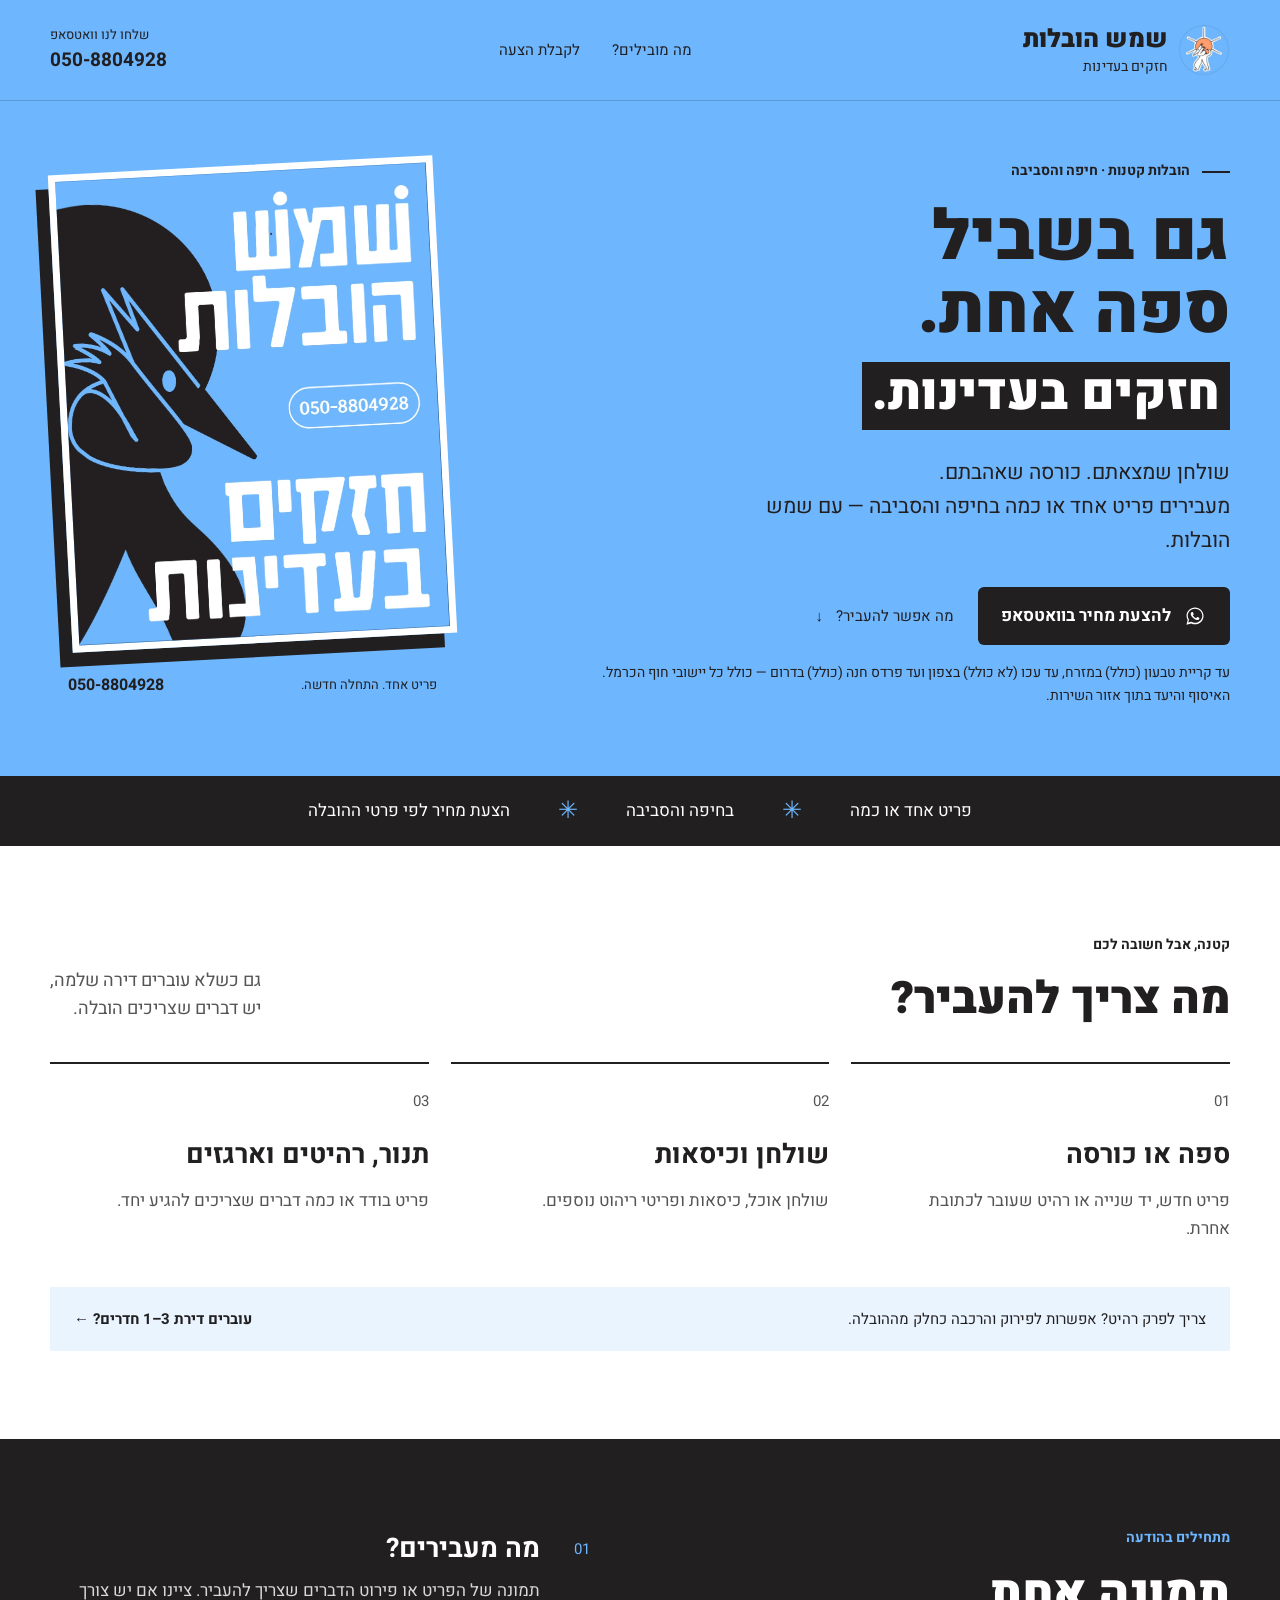
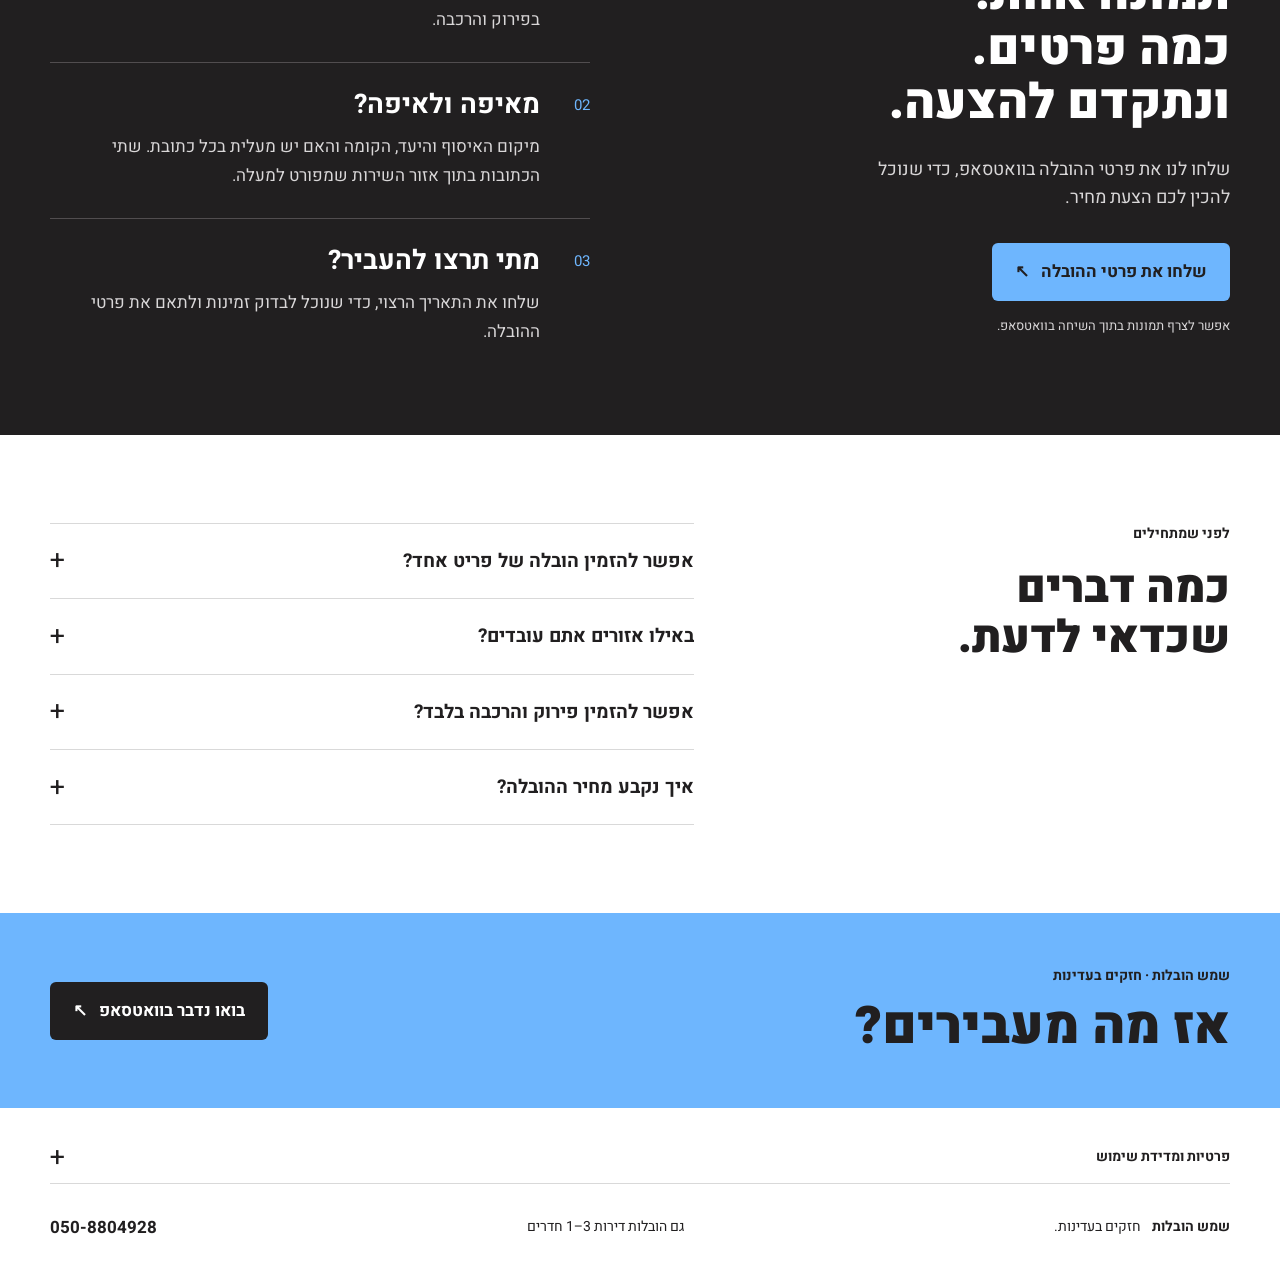
==== index.html @ 9c4f418b "Enable custom-domain analytics and expand moving service area" ====
<!doctype html>
<html lang="he" dir="rtl">
<head>
  <meta charset="utf-8">
  <meta name="viewport" content="width=device-width, initial-scale=1">
  <meta name="format-detection" content="telephone=no">
  <meta name="theme-color" content="#6eb6fe">
  <title>הובלות קטנות בחיפה והסביבה | שמש הובלות</title>
  <meta name="description" content="שמש הובלות — הובלות קטנות ופריטים בודדים מחיפה והקריות ועד קריית טבעון ופרדס חנה, כולל כל יישובי חוף הכרמל. צפונה עד עכו, ללא עכו. שלחו פרטים להצעת מחיר בוואטסאפ.">
  <link rel="icon" href="favicon.png" type="image/png">
  <link rel="canonical" href="https://www.shemesh-moving.co.il/">
  <link rel="stylesheet" href="styles.css">
  <script src="campaign.js" defer></script>
</head>
<body data-page="small">
  <a class="skip-link" href="#main">דלגו לתוכן</a>
  <header class="site-header">
    <div class="container header-inner">
      <a class="brand" href="index.html">
        <img src="favicon.png" width="52" height="52" alt="">
        <span>שמש הובלות<small>חזקים בעדינות</small></span>
      </a>
      <nav aria-label="ניווט ראשי"><a href="#services">מה מובילים?</a><a href="#quote">לקבלת הצעה</a></nav>
      <a class="header-contact" href="https://wa.me/972508804928?text=%D7%A9%D7%9C%D7%95%D7%9D%2C%20%D7%90%D7%A9%D7%9E%D7%97%20%D7%9C%D7%94%D7%A6%D7%A2%D7%AA%20%D7%9E%D7%97%D7%99%D7%A8%20%D7%9C%D7%94%D7%95%D7%91%D7%9C%D7%94%20%D7%A7%D7%98%D7%A0%D7%94%20%D7%91%D7%90%D7%96%D7%95%D7%A8%20%D7%94%D7%A9%D7%99%D7%A8%D7%95%D7%AA%20%D7%A9%D7%9C%D7%9B%D7%9D." data-contact="whatsapp" target="_blank" rel="noopener noreferrer" aria-label="שלחו לנו וואטסאפ — שמש הובלות 050-8804928" data-placement="header"><span>שלחו לנו וואטסאפ</span><bdi>050-8804928</bdi></a>
    </div>
  </header>
  <main id="main">
    <section class="hero" aria-labelledby="hero-title">
      <div class="container hero-grid">
        <div class="hero-copy">
          <p class="eyebrow"><span class="short-line" aria-hidden="true"></span> הובלות קטנות · חיפה והסביבה</p>
          <h1 id="hero-title">גם בשביל<br>ספה אחת.<br><span>חזקים בעדינות.</span></h1>
          <p class="hero-description">שולחן שמצאתם. כורסה שאהבתם.<br>מעבירים פריט אחד או כמה בחיפה והסביבה — עם שמש הובלות.</p>
          <div class="hero-actions">
            <a class="button button-dark" href="https://wa.me/972508804928?text=%D7%A9%D7%9C%D7%95%D7%9D%2C%20%D7%90%D7%A9%D7%9E%D7%97%20%D7%9C%D7%94%D7%A6%D7%A2%D7%AA%20%D7%9E%D7%97%D7%99%D7%A8%20%D7%9C%D7%94%D7%95%D7%91%D7%9C%D7%94%20%D7%A7%D7%98%D7%A0%D7%94%20%D7%91%D7%90%D7%96%D7%95%D7%A8%20%D7%94%D7%A9%D7%99%D7%A8%D7%95%D7%AA%20%D7%A9%D7%9C%D7%9B%D7%9D." data-contact="whatsapp" data-placement="hero" target="_blank" rel="noopener noreferrer"><span class="whatsapp-icon" aria-hidden="true"></span>להצעת מחיר בוואטסאפ</a>
            <a class="text-link" href="#services">מה אפשר להעביר? <span aria-hidden="true">↓</span></a>
          </div>
          <p class="area-note">עד קריית טבעון (כולל) במזרח, עד עכו (לא כולל) בצפון ועד פרדס חנה (כולל) בדרום — כולל כל יישובי חוף הכרמל.<br>האיסוף והיעד בתוך אזור השירות.</p>
        </div>
        <div class="hero-art">
          <a class="poster-frame" href="https://wa.me/972508804928?text=%D7%A9%D7%9C%D7%95%D7%9D%2C%20%D7%90%D7%A9%D7%9E%D7%97%20%D7%9C%D7%94%D7%A6%D7%A2%D7%AA%20%D7%9E%D7%97%D7%99%D7%A8%20%D7%9C%D7%94%D7%95%D7%91%D7%9C%D7%94%20%D7%A7%D7%98%D7%A0%D7%94." data-contact="whatsapp" data-placement="artwork" target="_blank" rel="noopener noreferrer" aria-label="פתיחת וואטסאפ לקבלת הצעת מחיר להובלה קטנה"><img class="poster-image" src="shemesh-original.jpg" width="800" height="1000" alt="שמש הובלות — חזקים בעדינות. האיור המקורי של העסק." fetchpriority="high"></a>
          <div class="art-caption"><span>פריט אחד. התחלה חדשה.</span><bdi>050-8804928</bdi></div>
        </div>
      </div>
    </section>
    <div class="service-strip" aria-label="השירותים שלנו"><div class="container strip-inner"><span>פריט אחד או כמה</span><span aria-hidden="true">✳</span><span>בחיפה והסביבה</span><span aria-hidden="true">✳</span><span>הצעת מחיר לפי פרטי ההובלה</span></div></div>
    <section class="services section-space" id="services" aria-labelledby="services-title">
      <div class="container">
        <div class="section-heading"><div><p class="eyebrow">קטנה, אבל חשובה לכם</p><h2 id="services-title">מה צריך להעביר?</h2></div><p>גם כשלא עוברים דירה שלמה,<br>יש דברים שצריכים הובלה.</p></div>
        <div class="item-grid">
          <article class="item-card"><span class="section-number">01</span><h3>ספה או כורסה</h3><p>פריט חדש, יד שנייה או רהיט שעובר לכתובת אחרת.</p></article>
          <article class="item-card"><span class="section-number">02</span><h3>שולחן וכיסאות</h3><p>שולחן אוכל, כיסאות ופריטי ריהוט נוספים.</p></article>
          <article class="item-card"><span class="section-number">03</span><h3>תנור, רהיטים וארגזים</h3><p>פריט בודד או כמה דברים שצריכים להגיע יחד.</p></article>
        </div>
        <div class="service-footnote"><p>צריך לפרק רהיט? אפשרות לפירוק והרכבה כחלק מההובלה.</p><a href="apartments.html">עוברים דירת <bdi dir="ltr">1–3</bdi> חדרים? <span aria-hidden="true">←</span></a></div>
      </div>
    </section>
    <section class="quote-section section-space" id="quote" aria-labelledby="quote-title">
      <div class="container quote-grid">
        <div class="quote-intro"><p class="eyebrow">מתחילים בהודעה</p><h2 id="quote-title">תמונה אחת.<br>כמה פרטים.<br>ונתקדם להצעה.</h2><p>שלחו לנו את פרטי ההובלה בוואטסאפ, כדי שנוכל להכין לכם הצעת מחיר.</p><a class="button button-blue" href="https://wa.me/972508804928?text=%D7%A9%D7%9C%D7%95%D7%9D%2C%20%D7%90%D7%A9%D7%9E%D7%97%20%D7%9C%D7%94%D7%A6%D7%A2%D7%AA%20%D7%9E%D7%97%D7%99%D7%A8%20%D7%9C%D7%94%D7%95%D7%91%D7%9C%D7%94%20%D7%A7%D7%98%D7%A0%D7%94." data-contact="whatsapp" data-placement="quote" target="_blank" rel="noopener noreferrer">שלחו את פרטי ההובלה <span aria-hidden="true">↖</span></a><p class="quote-note">אפשר לצרף תמונות בתוך השיחה בוואטסאפ.</p></div>
        <ol class="quote-checklist">
          <li><span class="step-number">01</span><div><h3>מה מעבירים?</h3><p>תמונה של הפריט או פירוט הדברים שצריך להעביר. ציינו אם יש צורך בפירוק והרכבה.</p></div></li>
          <li><span class="step-number">02</span><div><h3>מאיפה ולאיפה?</h3><p>מיקום האיסוף והיעד, הקומה והאם יש מעלית בכל כתובת. שתי הכתובות בתוך אזור השירות שמפורט למעלה.</p></div></li>
          <li><span class="step-number">03</span><div><h3>מתי תרצו להעביר?</h3><p>שלחו את התאריך הרצוי, כדי שנוכל לבדוק זמינות ולתאם את פרטי ההובלה.</p></div></li>
        </ol>
      </div>
    </section>
    <section class="faq-section section-space" aria-labelledby="faq-title"><div class="container faq-grid">
      <div><p class="eyebrow">לפני שמתחילים</p><h2 id="faq-title">כמה דברים<br>שכדאי לדעת.</h2></div>
      <div class="faq-list">
        <details><summary>אפשר להזמין הובלה של פריט אחד?<span aria-hidden="true">+</span></summary><p>כן. אפשר לפנות גם להובלת ספה, שולחן אוכל, תנור, כורסה או פריט בודד אחר.</p></details>
        <details><summary>באילו אזורים אתם עובדים?<span aria-hidden="true">+</span></summary><p>הבסיס שלנו בחיפה. אזור השירות כולל את חיפה והקריות, ומגיע עד קריית טבעון (כולל) במזרח, עד עכו (לא כולל) בצפון ועד פרדס חנה (כולל) בדרום. אנחנו משרתים את כל יישובי חוף הכרמל. גם כתובת האיסוף וגם כתובת היעד צריכות להיות בתוך אזור השירות.</p></details>
        <details><summary>אפשר להזמין פירוק והרכבה בלבד?<span aria-hidden="true">+</span></summary><p>פירוק והרכבת רהיטים זמינים כחלק מההובלה. אנחנו לא מבצעים עבודות הנדימן או הרכבה בנפרד.</p></details>
        <details><summary>איך נקבע מחיר ההובלה?<span aria-hidden="true">+</span></summary><p>ההצעה ניתנת לפי התכולה, מיקומי האיסוף והיעד, תנאי הגישה והצורך בפירוק והרכבה. שלחו את הפרטים והתמונות בוואטסאפ לקבלת הצעה.</p></details>
      </div>
    </div></section>
    <section class="closing-section" aria-labelledby="closing-title"><div class="container closing-inner"><div><p class="eyebrow">שמש הובלות · חזקים בעדינות</p><h2 id="closing-title">אז מה מעבירים?</h2></div><a class="button button-dark" href="https://wa.me/972508804928?text=%D7%A9%D7%9C%D7%95%D7%9D%2C%20%D7%90%D7%A9%D7%9E%D7%97%20%D7%9C%D7%94%D7%A6%D7%A2%D7%AA%20%D7%9E%D7%97%D7%99%D7%A8%20%D7%9C%D7%94%D7%95%D7%91%D7%9C%D7%94%20%D7%A7%D7%98%D7%A0%D7%94." data-contact="whatsapp" data-placement="closing" target="_blank" rel="noopener noreferrer">בואו נדבר בוואטסאפ <span aria-hidden="true">↖</span></a></div></section>
  </main>
  <details class="container analytics-notice">
    <summary>פרטיות ומדידת שימוש<span aria-hidden="true">+</span></summary>
    <p>האתר משתמש ב־Google Analytics ובעוגיות למדידת ביקורים, מקורות הגעה ולחיצות על כפתורי וואטסאפ. נתוני שימוש נשלחים ל־Google כדי לעזור לנו לשפר את האתר והפרסום. תוכן השיחות בוואטסאפ אינו נשלח ל־Google Analytics. <a href="https://policies.google.com/technologies/partner-sites?hl=he" target="_blank" rel="noopener noreferrer">מידע על השימוש של Google בנתונים</a>.</p>
  </details>
  <footer class="site-footer"><div class="container footer-inner"><p>שמש הובלות <span>חזקים בעדינות.</span></p><a href="apartments.html">גם הובלות דירות <bdi dir="ltr">1–3</bdi> חדרים</a><a href="https://wa.me/972508804928?text=%D7%A9%D7%9C%D7%95%D7%9D%2C%20%D7%90%D7%A9%D7%9E%D7%97%20%D7%9C%D7%94%D7%A6%D7%A2%D7%AA%20%D7%9E%D7%97%D7%99%D7%A8%20%D7%9C%D7%94%D7%95%D7%91%D7%9C%D7%94%20%D7%A7%D7%98%D7%A0%D7%94%20%D7%91%D7%90%D7%96%D7%95%D7%A8%20%D7%94%D7%A9%D7%99%D7%A8%D7%95%D7%AA%20%D7%A9%D7%9C%D7%9B%D7%9D." data-contact="whatsapp" target="_blank" rel="noopener noreferrer" aria-label="שלחו לנו וואטסאפ — שמש הובלות 050-8804928" data-placement="footer"><bdi>050-8804928</bdi></a></div></footer>
  <div class="mobile-contact" aria-label="יצירת קשר"><a class="mobile-whatsapp" href="https://wa.me/972508804928?text=%D7%A9%D7%9C%D7%95%D7%9D%2C%20%D7%90%D7%A9%D7%9E%D7%97%20%D7%9C%D7%94%D7%A6%D7%A2%D7%AA%20%D7%9E%D7%97%D7%99%D7%A8%20%D7%9C%D7%94%D7%95%D7%91%D7%9C%D7%94%20%D7%A7%D7%98%D7%A0%D7%94." data-contact="whatsapp" data-placement="mobile_bar" target="_blank" rel="noopener noreferrer">הצעת מחיר בוואטסאפ <span aria-hidden="true">↖</span></a></div>
</body>
</html>
---- styles.css ----
:root{--blue:#6eb6fe;--blue-pale:#eaf4ff;--ink:#211f20;--white:#fff;--line:#d9d9d9;--muted:#565354;--page-width:1180px}
@font-face{font-family:Heebo;src:url('heebo-regular.ttf') format('truetype');font-weight:400;font-style:normal;font-display:swap}
@font-face{font-family:Heebo;src:url('heebo-bold.ttf') format('truetype');font-weight:500 700;font-style:normal;font-display:swap}
@font-face{font-family:Heebo;src:url('heebo-black.ttf') format('truetype');font-weight:800 900;font-style:normal;font-display:swap}
*{box-sizing:border-box}
html{scroll-behavior:smooth;scroll-padding-top:30px}
body{margin:0;font-family:Heebo,Arial,sans-serif;color:var(--ink);background:var(--white);font-size:17px;line-height:1.6}
a{color:inherit;text-decoration:none}
a,summary{-webkit-tap-highlight-color:transparent}
a:focus-visible,summary:focus-visible{outline:3px solid #174c8a;outline-offset:6px}
.quote-section a:focus-visible{outline-color:var(--white)}
img{max-width:100%;display:block}
h1,h2,h3,p{margin:0}
h1,h2,h3{line-height:1.12;letter-spacing:normal}
.container{width:min(var(--page-width),calc(100% - 80px));margin-inline:auto}
.skip-link{position:fixed;top:10px;right:10px;transform:translateY(-180%);z-index:50;background:var(--white);padding:12px 20px;border:2px solid var(--ink)}
.skip-link:focus{transform:translateY(0)}
.site-header{background:var(--blue);border-bottom:1px solid rgb(33 31 32 / 20%)}
.header-inner{min-height:100px;display:flex;align-items:center;justify-content:space-between;gap:28px}
.brand{display:flex;gap:10px;align-items:center;font-size:25px;font-weight:800;line-height:1.1;white-space:nowrap}
.brand img{width:52px;height:52px;border-radius:50%}
.brand small{display:block;font-size:14px;font-weight:400;margin-top:6px;letter-spacing:.01em}
nav{display:flex;gap:32px;font-size:15px}
nav a{padding-block:12px;border-bottom:1px solid transparent}
nav a:hover{border-bottom-color:var(--ink)}
.header-contact{text-align:left;font-size:19px;font-weight:700;line-height:1.3}
.header-contact span{display:block;font-size:13px;font-weight:400;margin-bottom:4px}
.hero{background:var(--blue);padding:58px 0 68px;overflow:hidden}
.hero-grid{display:grid;grid-template-columns:1.2fr .9fr;gap:70px;align-items:center}
.eyebrow{font-size:14px;font-weight:600;margin-bottom:18px;display:flex;align-items:center;gap:12px}
.short-line{width:28px;height:2px;background:currentColor}
h1{font-size:clamp(46px,5.4vw,78px);font-weight:900;line-height:1.06;letter-spacing:normal}
h1 span{display:inline-block;font-size:.73em;letter-spacing:normal;line-height:1.25;color:var(--white);background:var(--ink);padding:0 10px 5px;margin-top:15px}
.hero-description{font-size:21px;line-height:1.6;margin-top:26px;max-width:470px}
.hero-actions{display:flex;align-items:center;gap:24px;flex-wrap:wrap;margin-top:30px}
.button{display:inline-flex;align-items:center;justify-content:center;gap:12px;min-height:58px;padding:16px 23px;font-size:17px;font-weight:700;border-radius:6px;line-height:1.3;transition:transform .15s,background .15s}
.button:hover{transform:translateY(-2px)}
.button-dark{background:var(--ink);color:var(--white)}
.button-dark:hover{background:#373334}
.button-blue{background:var(--blue);color:var(--ink)}
.button-blue:hover{background:#8dc6ff}
.whatsapp-icon{width:24px;height:24px;flex:none;background:url("data:image/svg+xml,%3Csvg xmlns='http://www.w3.org/2000/svg' viewBox='0 0 32 32'%3E%3Cpath fill='%23fff' d='M16.04 4.5c-6.25 0-11.33 5-11.33 11.16 0 1.96.53 3.88 1.54 5.56L4.6 27.5l6.47-1.62a11.55 11.55 0 0 0 4.97 1.13c6.25 0 11.34-5 11.34-11.16S22.29 4.5 16.04 4.5Zm0 20.62c-1.7 0-3.36-.45-4.82-1.3l-.35-.2-3.83.96.97-3.72-.23-.38a9.28 9.28 0 0 1-1.42-4.82c0-5.12 4.34-9.28 9.68-9.28s9.68 4.16 9.68 9.28-4.34 9.46-9.68 9.46Zm5.3-6.93c-.29-.14-1.7-.82-1.96-.91-.26-.1-.45-.14-.64.14-.19.28-.73.91-.9 1.1-.17.19-.33.21-.62.07-.29-.14-1.21-.44-2.3-1.39a8.6 8.6 0 0 1-1.59-1.95c-.17-.28-.02-.43.13-.57.13-.13.29-.33.43-.49.14-.17.19-.28.29-.47.1-.19.05-.35-.02-.49-.07-.14-.64-1.52-.88-2.08-.23-.54-.47-.47-.64-.48h-.55c-.19 0-.5.07-.76.35-.26.28-1 1-1 2.43s1.02 2.81 1.16 3c.14.19 2.01 3.02 4.86 4.24.68.29 1.21.46 1.62.59.68.21 1.3.18 1.79.11.55-.08 1.7-.68 1.94-1.34.24-.66.24-1.22.17-1.34-.07-.12-.26-.19-.55-.33Z'/%3E%3C/svg%3E") center / contain no-repeat}
.text-link{font-size:15px;display:inline-flex;gap:13px;align-items:center;padding-block:12px}
.text-link:hover{text-decoration:underline}
.area-note{font-size:14px;margin-top:17px}
.hero-art{max-width:405px;width:100%;justify-self:end;padding:6px 10px 10px}
.poster-frame{display:block;transform:rotate(-3deg);border:7px solid var(--white);box-shadow:-13px 14px 0 var(--ink);background:var(--blue)}
.poster-image{width:100%;height:auto;aspect-ratio:4/5;object-fit:cover}
.art-caption{margin-top:30px;display:flex;align-items:center;justify-content:space-between;font-size:13px;padding-inline:8px;gap:20px}
.art-caption bdi{font-size:16px;font-weight:700}
.service-strip{background:var(--ink);color:var(--white);padding-block:21px}
.strip-inner{display:flex;justify-content:center;align-items:center;gap:48px;font-size:17px}
.strip-inner>span:nth-child(even){color:var(--blue);font-size:24px;line-height:1}
.section-space{padding-block:88px}
.section-heading{display:flex;align-items:end;justify-content:space-between;gap:30px;margin-bottom:38px}
h2{font-size:clamp(34px,3.5vw,48px);font-weight:800}
.section-heading>p{color:var(--muted);max-width:370px;font-size:18px}
.item-grid{display:grid;grid-template-columns:repeat(3,1fr);gap:22px}
.item-card{border-top:2px solid var(--ink);padding:25px 0 10px}
.section-number{font-size:15px;display:block;margin-bottom:27px;color:var(--muted)}
.item-card h3{font-size:27px;margin-bottom:17px}
.item-card p{font-size:17px;color:var(--muted);max-width:320px}
.service-footnote{display:flex;justify-content:space-between;align-items:center;gap:26px;margin-top:35px;background:var(--blue-pale);padding:20px 24px;font-size:15px}
.service-footnote>a{font-weight:700;white-space:nowrap}.service-footnote>a:hover{text-decoration:underline}
.quote-section{background:var(--ink);color:var(--white)}
.quote-grid{display:grid;grid-template-columns:1fr 1fr;gap:100px}
.quote-intro .eyebrow{color:var(--blue)}
.quote-intro h2{font-size:clamp(38px,3.8vw,52px);line-height:1.12}
.quote-intro>p:not(.eyebrow):not(.quote-note){max-width:380px;margin:25px 0 30px;color:#d9d7d8;font-size:18px}
.quote-note{font-size:13px;color:#d9d7d8;margin-top:15px}
.quote-checklist{padding:0;margin:0;list-style:none}
.quote-checklist li{display:flex;gap:25px;padding-block:27px;border-bottom:1px solid #514d4f}
.quote-checklist li:first-child{padding-top:7px}
.quote-checklist li:last-child{border:0;padding-bottom:0}
.step-number{font-size:15px;color:var(--blue);padding-top:3px;min-width:25px}
.quote-checklist h3{font-size:27px;margin-bottom:13px}
.quote-checklist p{color:#d9d7d8;font-size:17px;line-height:1.7}
.faq-grid{display:grid;grid-template-columns:.85fr 1.2fr;gap:80px}
.faq-list details{border-bottom:1px solid var(--line)}
.faq-list details:first-child{border-top:1px solid var(--line)}
summary{list-style:none;display:flex;justify-content:space-between;align-items:center;gap:24px;cursor:pointer;font-size:19px;font-weight:700;padding:22px 0}
summary::-webkit-details-marker{display:none}
summary span{font-size:27px;line-height:1;font-weight:400;flex:none}
details[open] summary span{transform:rotate(45deg)}
details>p{padding:0 0 24px 35px;font-size:17px;color:var(--muted);line-height:1.7}
.closing-section{background:var(--blue);padding-block:52px}
.closing-inner{display:flex;align-items:center;justify-content:space-between;gap:32px}
.closing-inner .eyebrow{margin-bottom:10px}
.closing-inner h2{font-size:52px}
.site-footer{padding-block:30px;font-size:14px}
.analytics-notice{margin-top:24px;border-bottom:1px solid var(--line)}
.analytics-notice summary{font-size:14px;padding-block:12px}
.analytics-notice>p{font-size:14px;padding:0 0 16px;max-width:850px}
.analytics-notice a{text-decoration:underline;text-underline-offset:3px}
.footer-inner{display:flex;align-items:center;justify-content:space-between;gap:24px}
.footer-inner>p:first-child{font-weight:700}
.footer-inner>p:first-child span{font-weight:400;margin-inline-start:8px}
.footer-inner>a:last-child{font-size:17px;font-weight:700}
.footer-inner>a:hover{text-decoration:underline}
.mobile-contact{display:none}
@media(min-width:1500px){.hero{padding-block:80px}.hero-grid{gap:95px}}
@media(max-width:1050px){.container{width:calc(100% - 48px)}.hero-grid{gap:40px;grid-template-columns:1.15fr .85fr}.hero{padding-block:50px 60px}.hero-actions{gap:12px}.hero-description{font-size:19px}.header-inner{min-height:88px}nav{gap:20px}.strip-inner{gap:26px;font-size:15px}.quote-grid,.faq-grid{gap:50px}.section-space{padding-block:70px}.service-footnote{align-items:start;flex-direction:column;gap:12px}}
@media(max-width:760px){
  .container{width:calc(100% - 40px)}
  .header-inner{min-height:82px;gap:16px}
  .brand{font-size:22px}.brand img{width:44px;height:44px}.brand small{font-size:12px;margin-top:4px}
  nav{display:none}.header-contact{font-size:16px}.header-contact span{font-size:12px}
  .hero{padding:38px 0 46px}.hero-grid{grid-template-columns:1fr;gap:44px}
  .hero-copy{max-width:580px}.eyebrow{font-size:13px;margin-bottom:17px}
  h1{font-size:clamp(44px,10vw,68px);line-height:1.08}
  .hero-description{font-size:19px;margin-top:22px}
  .hero-actions{margin-top:25px;gap:12px 20px}.button{min-height:56px;font-size:16px;padding:15px 21px}
  .text-link{font-size:14px}.area-note{font-size:13px;margin-top:14px}
  .hero-art{max-width:320px;justify-self:center;padding-inline:14px;margin-top:5px}
  .poster-frame{border-width:5px;box-shadow:-9px 10px 0 var(--ink)}.art-caption{margin-top:23px}
  .service-strip{padding-block:20px}.strip-inner{gap:12px 18px;flex-wrap:wrap;font-size:14px}.strip-inner>span:nth-child(4){display:none}.strip-inner>span:last-child{width:100%;text-align:center;font-size:13px;color:#d9d7d8}
  .section-space{padding-block:52px}.section-heading{display:block;margin-bottom:28px}.section-heading>p{font-size:17px;margin-top:18px}
  h2{font-size:36px}.item-grid{grid-template-columns:1fr;gap:20px}.item-card{padding-top:18px}.section-number{margin-bottom:14px}.item-card h3{font-size:27px;margin-bottom:12px}.item-card p{max-width:none}.service-footnote{margin-top:26px;padding:18px;font-size:14px}.service-footnote>a{white-space:normal}
  .quote-grid,.faq-grid{grid-template-columns:1fr;gap:36px}.quote-intro h2{font-size:40px}.quote-intro>p:not(.eyebrow):not(.quote-note){font-size:17px;margin-block:22px}.quote-note{font-size:12px}.quote-checklist li{gap:18px;padding-block:24px}.quote-checklist h3{font-size:25px}.quote-checklist p{font-size:16px}
  .faq-grid{gap:27px}summary{font-size:17px;padding-block:20px;gap:16px}details>p{font-size:16px;padding-left:14px}
  .closing-section{padding-block:37px}.closing-inner{align-items:start;flex-direction:column;gap:23px}.closing-inner h2{font-size:42px}
  .site-footer{padding-block:27px 108px}.footer-inner{flex-direction:column;align-items:start;gap:8px;font-size:13px}.footer-inner>a:last-child{margin-top:7px}
  .mobile-contact{position:fixed;z-index:20;bottom:0;right:0;left:0;display:grid;grid-template-columns:1fr;gap:8px;background:var(--white);border-top:1px solid var(--line);padding:10px 14px calc(10px + env(safe-area-inset-bottom));box-shadow:0 -4px 20px rgb(33 31 32 / 7%)}
  .mobile-contact>a{display:flex;align-items:center;justify-content:center;gap:10px;border:1px solid var(--ink);border-radius:5px;min-height:48px;padding:9px;font-size:15px;font-weight:700;line-height:1.3}.mobile-contact>.mobile-whatsapp{background:var(--ink);color:var(--white)}
}
@media(max-width:360px){.container{width:calc(100% - 32px)}.brand{font-size:19px;gap:6px}.brand img{width:37px;height:37px}.header-contact{font-size:14px}h1{font-size:43px}.hero-actions .button{width:100%}.hero-actions .text-link{padding-top:0}.mobile-contact>a{font-size:14px}}
@media(prefers-reduced-motion:reduce){html{scroll-behavior:auto}*,*::before,*::after{transition:none!important}}
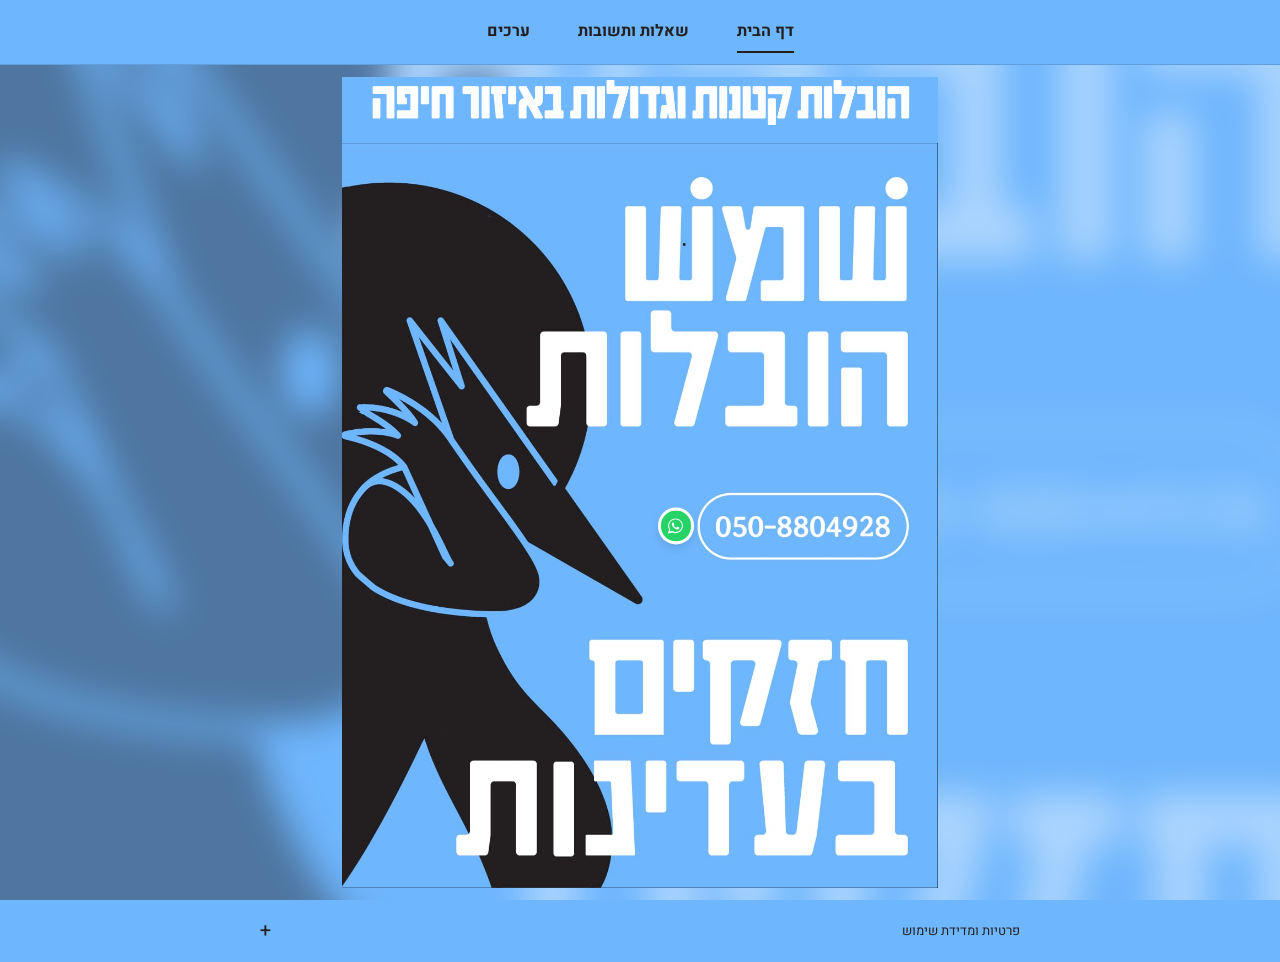
==== commit f9b7bf01: "Restore original landing design with shared campaign pages" ====
--- a/index.html
+++ b/index.html
@@ -5,82 +5,67 @@
   <meta name="viewport" content="width=device-width, initial-scale=1">
   <meta name="format-detection" content="telephone=no">
   <meta name="theme-color" content="#6eb6fe">
-  <title>הובלות קטנות בחיפה והסביבה | שמש הובלות</title>
-  <meta name="description" content="שמש הובלות — הובלות קטנות ופריטים בודדים מחיפה והקריות ועד קריית טבעון ופרדס חנה, כולל כל יישובי חוף הכרמל. צפונה עד עכו, ללא עכו. שלחו פרטים להצעת מחיר בוואטסאפ.">
+  <title>שמש הובלות | הובלות קטנות וגדולות באיזור חיפה</title>
+  <meta name="description" content="שמש הובלות — חזקים בעדינות. הובלות קטנות וגדולות באיזור חיפה. חיפה והקריות, קריית טבעון, יישובי חוף הכרמל ועד פרדס חנה. לפרטי ההובלה והצעת מחיר בוואטסאפ.">
   <link rel="icon" href="favicon.png" type="image/png">
   <link rel="canonical" href="https://www.shemesh-moving.co.il/">
+  <link rel="preload" href="shemesh-original.jpg" as="image">
   <link rel="stylesheet" href="styles.css">
+  <script src="navigation.js" defer></script>
   <script src="campaign.js" defer></script>
 </head>
 <body data-page="small">
   <a class="skip-link" href="#main">דלגו לתוכן</a>
   <header class="site-header">
-    <div class="container header-inner">
-      <a class="brand" href="index.html">
-        <img src="favicon.png" width="52" height="52" alt="">
-        <span>שמש הובלות<small>חזקים בעדינות</small></span>
-      </a>
-      <nav aria-label="ניווט ראשי"><a href="#services">מה מובילים?</a><a href="#quote">לקבלת הצעה</a></nav>
-      <a class="header-contact" href="https://wa.me/972508804928?text=%D7%A9%D7%9C%D7%95%D7%9D%2C%20%D7%90%D7%A9%D7%9E%D7%97%20%D7%9C%D7%94%D7%A6%D7%A2%D7%AA%20%D7%9E%D7%97%D7%99%D7%A8%20%D7%9C%D7%94%D7%95%D7%91%D7%9C%D7%94%20%D7%A7%D7%98%D7%A0%D7%94%20%D7%91%D7%90%D7%96%D7%95%D7%A8%20%D7%94%D7%A9%D7%99%D7%A8%D7%95%D7%AA%20%D7%A9%D7%9C%D7%9B%D7%9D." data-contact="whatsapp" target="_blank" rel="noopener noreferrer" aria-label="שלחו לנו וואטסאפ — שמש הובלות 050-8804928" data-placement="header"><span>שלחו לנו וואטסאפ</span><bdi>050-8804928</bdi></a>
-    </div>
+    <nav class="page-nav" aria-label="ניווט ראשי">
+      <a href="#home" data-panel-link="home" aria-current="page">דף הבית</a>
+      <a href="#faq" data-panel-link="faq">שאלות ותשובות</a>
+      <a href="#values" data-panel-link="values">ערכים</a>
+    </nav>
   </header>
-  <main id="main">
-    <section class="hero" aria-labelledby="hero-title">
-      <div class="container hero-grid">
-        <div class="hero-copy">
-          <p class="eyebrow"><span class="short-line" aria-hidden="true"></span> הובלות קטנות · חיפה והסביבה</p>
-          <h1 id="hero-title">גם בשביל<br>ספה אחת.<br><span>חזקים בעדינות.</span></h1>
-          <p class="hero-description">שולחן שמצאתם. כורסה שאהבתם.<br>מעבירים פריט אחד או כמה בחיפה והסביבה — עם שמש הובלות.</p>
-          <div class="hero-actions">
-            <a class="button button-dark" href="https://wa.me/972508804928?text=%D7%A9%D7%9C%D7%95%D7%9D%2C%20%D7%90%D7%A9%D7%9E%D7%97%20%D7%9C%D7%94%D7%A6%D7%A2%D7%AA%20%D7%9E%D7%97%D7%99%D7%A8%20%D7%9C%D7%94%D7%95%D7%91%D7%9C%D7%94%20%D7%A7%D7%98%D7%A0%D7%94%20%D7%91%D7%90%D7%96%D7%95%D7%A8%20%D7%94%D7%A9%D7%99%D7%A8%D7%95%D7%AA%20%D7%A9%D7%9C%D7%9B%D7%9D." data-contact="whatsapp" data-placement="hero" target="_blank" rel="noopener noreferrer"><span class="whatsapp-icon" aria-hidden="true"></span>להצעת מחיר בוואטסאפ</a>
-            <a class="text-link" href="#services">מה אפשר להעביר? <span aria-hidden="true">↓</span></a>
-          </div>
-          <p class="area-note">עד קריית טבעון (כולל) במזרח, עד עכו (לא כולל) בצפון ועד פרדס חנה (כולל) בדרום — כולל כל יישובי חוף הכרמל.<br>האיסוף והיעד בתוך אזור השירות.</p>
-        </div>
-        <div class="hero-art">
-          <a class="poster-frame" href="https://wa.me/972508804928?text=%D7%A9%D7%9C%D7%95%D7%9D%2C%20%D7%90%D7%A9%D7%9E%D7%97%20%D7%9C%D7%94%D7%A6%D7%A2%D7%AA%20%D7%9E%D7%97%D7%99%D7%A8%20%D7%9C%D7%94%D7%95%D7%91%D7%9C%D7%94%20%D7%A7%D7%98%D7%A0%D7%94." data-contact="whatsapp" data-placement="artwork" target="_blank" rel="noopener noreferrer" aria-label="פתיחת וואטסאפ לקבלת הצעת מחיר להובלה קטנה"><img class="poster-image" src="shemesh-original.jpg" width="800" height="1000" alt="שמש הובלות — חזקים בעדינות. האיור המקורי של העסק." fetchpriority="high"></a>
-          <div class="art-caption"><span>פריט אחד. התחלה חדשה.</span><bdi>050-8804928</bdi></div>
+  <main id="main" tabindex="-1">
+    <section class="page" id="home" data-panel aria-labelledby="hero-title">
+      <div class="poster-group">
+        <h1 class="poster-headline" id="hero-title"><span class="visually-hidden">הובלות קטנות וגדולות באיזור חיפה</span><img src="shemesh-headline.png" width="2172" height="724" alt="" aria-hidden="true"></h1>
+        <div class="poster">
+          <img class="poster-image" src="shemesh-original.jpg" width="1081" height="1351" alt="שמש הובלות — חזקים בעדינות — 050-8804928" fetchpriority="high">
+          <a class="whatsapp-link" href="https://wa.me/972508804928?text=%D7%A9%D7%9C%D7%95%D7%9D%20%D7%A9%D7%9E%D7%A9%20%D7%94%D7%95%D7%91%D7%9C%D7%95%D7%AA%2C%20%D7%90%D7%A9%D7%9E%D7%97%20%D7%9C%D7%94%D7%A6%D7%A2%D7%AA%20%D7%9E%D7%97%D7%99%D7%A8%20%D7%9C%D7%94%D7%95%D7%91%D7%9C%D7%94%20%D7%91%D7%90%D7%96%D7%95%D7%A8%20%D7%94%D7%A9%D7%99%D7%A8%D7%95%D7%AA%20%D7%A9%D7%9C%D7%9B%D7%9D." title="חזקים בעדינות" data-tooltip="לחץ כאן כדי לקבוע הובלה" aria-label="שליחת וואטסאפ לשמש הובלות 050-8804928" data-contact="whatsapp" data-placement="artwork" target="_blank" rel="noopener noreferrer"></a>
         </div>
       </div>
     </section>
-    <div class="service-strip" aria-label="השירותים שלנו"><div class="container strip-inner"><span>פריט אחד או כמה</span><span aria-hidden="true">✳</span><span>בחיפה והסביבה</span><span aria-hidden="true">✳</span><span>הצעת מחיר לפי פרטי ההובלה</span></div></div>
-    <section class="services section-space" id="services" aria-labelledby="services-title">
-      <div class="container">
-        <div class="section-heading"><div><p class="eyebrow">קטנה, אבל חשובה לכם</p><h2 id="services-title">מה צריך להעביר?</h2></div><p>גם כשלא עוברים דירה שלמה,<br>יש דברים שצריכים הובלה.</p></div>
-        <div class="item-grid">
-          <article class="item-card"><span class="section-number">01</span><h3>ספה או כורסה</h3><p>פריט חדש, יד שנייה או רהיט שעובר לכתובת אחרת.</p></article>
-          <article class="item-card"><span class="section-number">02</span><h3>שולחן וכיסאות</h3><p>שולחן אוכל, כיסאות ופריטי ריהוט נוספים.</p></article>
-          <article class="item-card"><span class="section-number">03</span><h3>תנור, רהיטים וארגזים</h3><p>פריט בודד או כמה דברים שצריכים להגיע יחד.</p></article>
-        </div>
-        <div class="service-footnote"><p>צריך לפרק רהיט? אפשרות לפירוק והרכבה כחלק מההובלה.</p><a href="apartments.html">עוברים דירת <bdi dir="ltr">1–3</bdi> חדרים? <span aria-hidden="true">←</span></a></div>
-      </div>
-    </section>
-    <section class="quote-section section-space" id="quote" aria-labelledby="quote-title">
-      <div class="container quote-grid">
-        <div class="quote-intro"><p class="eyebrow">מתחילים בהודעה</p><h2 id="quote-title">תמונה אחת.<br>כמה פרטים.<br>ונתקדם להצעה.</h2><p>שלחו לנו את פרטי ההובלה בוואטסאפ, כדי שנוכל להכין לכם הצעת מחיר.</p><a class="button button-blue" href="https://wa.me/972508804928?text=%D7%A9%D7%9C%D7%95%D7%9D%2C%20%D7%90%D7%A9%D7%9E%D7%97%20%D7%9C%D7%94%D7%A6%D7%A2%D7%AA%20%D7%9E%D7%97%D7%99%D7%A8%20%D7%9C%D7%94%D7%95%D7%91%D7%9C%D7%94%20%D7%A7%D7%98%D7%A0%D7%94." data-contact="whatsapp" data-placement="quote" target="_blank" rel="noopener noreferrer">שלחו את פרטי ההובלה <span aria-hidden="true">↖</span></a><p class="quote-note">אפשר לצרף תמונות בתוך השיחה בוואטסאפ.</p></div>
-        <ol class="quote-checklist">
-          <li><span class="step-number">01</span><div><h3>מה מעבירים?</h3><p>תמונה של הפריט או פירוט הדברים שצריך להעביר. ציינו אם יש צורך בפירוק והרכבה.</p></div></li>
-          <li><span class="step-number">02</span><div><h3>מאיפה ולאיפה?</h3><p>מיקום האיסוף והיעד, הקומה והאם יש מעלית בכל כתובת. שתי הכתובות בתוך אזור השירות שמפורט למעלה.</p></div></li>
-          <li><span class="step-number">03</span><div><h3>מתי תרצו להעביר?</h3><p>שלחו את התאריך הרצוי, כדי שנוכל לבדוק זמינות ולתאם את פרטי ההובלה.</p></div></li>
-        </ol>
-      </div>
-    </section>
-    <section class="faq-section section-space" aria-labelledby="faq-title"><div class="container faq-grid">
-      <div><p class="eyebrow">לפני שמתחילים</p><h2 id="faq-title">כמה דברים<br>שכדאי לדעת.</h2></div>
-      <div class="faq-list">
-        <details><summary>אפשר להזמין הובלה של פריט אחד?<span aria-hidden="true">+</span></summary><p>כן. אפשר לפנות גם להובלת ספה, שולחן אוכל, תנור, כורסה או פריט בודד אחר.</p></details>
+    <section class="content-panel" id="faq" data-panel aria-labelledby="faq-title">
+      <div class="content-inner">
+        <p class="section-kicker">שמש הובלות · חזקים בעדינות</p>
+        <h2 id="faq-title">שאלות ותשובות</h2>
+        <p class="section-intro">כמה דברים שכדאי לדעת לפני ההובלה.</p>
+        <div class="faq-list">
+        <details><summary>אילו דירות אתם מובילים?<span aria-hidden="true">+</span></summary><p>אנחנו מבצעים הובלות של דירות חדר, 2 חדרים ו־3 חדרים. שלחו פירוט של התכולה כדי שנוכל להכין הצעת מחיר למעבר שלכם.</p></details>
         <details><summary>באילו אזורים אתם עובדים?<span aria-hidden="true">+</span></summary><p>הבסיס שלנו בחיפה. אזור השירות כולל את חיפה והקריות, ומגיע עד קריית טבעון (כולל) במזרח, עד עכו (לא כולל) בצפון ועד פרדס חנה (כולל) בדרום. אנחנו משרתים את כל יישובי חוף הכרמל. גם כתובת האיסוף וגם כתובת היעד צריכות להיות בתוך אזור השירות.</p></details>
         <details><summary>אפשר להזמין פירוק והרכבה בלבד?<span aria-hidden="true">+</span></summary><p>פירוק והרכבת רהיטים זמינים כחלק מההובלה. אנחנו לא מבצעים עבודות הנדימן או הרכבה בנפרד.</p></details>
         <details><summary>איך נקבע מחיר ההובלה?<span aria-hidden="true">+</span></summary><p>ההצעה ניתנת לפי התכולה, מיקומי האיסוף והיעד, תנאי הגישה והצורך בפירוק והרכבה. שלחו את הפרטים והתמונות בוואטסאפ לקבלת הצעה.</p></details>
+        </div>
+        <a class="contact-button" href="https://wa.me/972508804928?text=%D7%A9%D7%9C%D7%95%D7%9D%20%D7%A9%D7%9E%D7%A9%20%D7%94%D7%95%D7%91%D7%9C%D7%95%D7%AA%2C%20%D7%90%D7%A9%D7%9E%D7%97%20%D7%9C%D7%94%D7%A6%D7%A2%D7%AA%20%D7%9E%D7%97%D7%99%D7%A8%20%D7%9C%D7%94%D7%95%D7%91%D7%9C%D7%94%20%D7%91%D7%90%D7%96%D7%95%D7%A8%20%D7%94%D7%A9%D7%99%D7%A8%D7%95%D7%AA%20%D7%A9%D7%9C%D7%9B%D7%9D." data-contact="whatsapp" data-placement="faq" target="_blank" rel="noopener noreferrer">נשארה שאלה? דברו איתנו בוואטסאפ <span aria-hidden="true">↖</span></a>
       </div>
-    </div></section>
-    <section class="closing-section" aria-labelledby="closing-title"><div class="container closing-inner"><div><p class="eyebrow">שמש הובלות · חזקים בעדינות</p><h2 id="closing-title">אז מה מעבירים?</h2></div><a class="button button-dark" href="https://wa.me/972508804928?text=%D7%A9%D7%9C%D7%95%D7%9D%2C%20%D7%90%D7%A9%D7%9E%D7%97%20%D7%9C%D7%94%D7%A6%D7%A2%D7%AA%20%D7%9E%D7%97%D7%99%D7%A8%20%D7%9C%D7%94%D7%95%D7%91%D7%9C%D7%94%20%D7%A7%D7%98%D7%A0%D7%94." data-contact="whatsapp" data-placement="closing" target="_blank" rel="noopener noreferrer">בואו נדבר בוואטסאפ <span aria-hidden="true">↖</span></a></div></section>
+    </section>
+    <section class="content-panel" id="values" data-panel aria-labelledby="values-title">
+      <div class="content-inner">
+        <p class="section-kicker">שמש הובלות · חזקים בעדינות</p>
+        <h2 id="values-title">ערכים</h2>
+        <p class="section-intro">מאחורי כל ארגז יש משהו שחשוב למישהו.</p>
+        <div class="values-list">
+          <article><span class="value-number" aria-hidden="true">01</span><div><h3>כבוד לדברים שלכם</h3><p>ספה, שולחן או ארגז זיכרונות — אנחנו מאמינים שלכל חפץ מגיע יחס אכפתי, בכל שלב בדרך.</p></div></article>
+          <article><span class="value-number" aria-hidden="true">02</span><div><h3>תקשורת ברורה</h3><p>הובלה טובה מתחילה בתיאום ציפיות. חשוב לנו לדבר על הפרטים, לענות על שאלות ולתכנן יחד את המעבר.</p></div></article>
+          <article><span class="value-number" aria-hidden="true">03</span><div><h3>אנשים לפני ארגזים</h3><p>מעבר הוא שינוי, גם כשמעבירים רק פריט אחד. סבלנות, הקשבה ויחס אישי הם הדרך שבה אנחנו רוצים לעבוד.</p></div></article>
+        </div>
+        <a class="contact-button" href="https://wa.me/972508804928?text=%D7%A9%D7%9C%D7%95%D7%9D%20%D7%A9%D7%9E%D7%A9%20%D7%94%D7%95%D7%91%D7%9C%D7%95%D7%AA%2C%20%D7%90%D7%A9%D7%9E%D7%97%20%D7%9C%D7%94%D7%A6%D7%A2%D7%AA%20%D7%9E%D7%97%D7%99%D7%A8%20%D7%9C%D7%94%D7%95%D7%91%D7%9C%D7%94%20%D7%91%D7%90%D7%96%D7%95%D7%A8%20%D7%94%D7%A9%D7%99%D7%A8%D7%95%D7%AA%20%D7%A9%D7%9C%D7%9B%D7%9D." data-contact="whatsapp" data-placement="values" target="_blank" rel="noopener noreferrer">בואו נדבר על ההובלה שלכם <span aria-hidden="true">↖</span></a>
+      </div>
+    </section>
   </main>
-  <details class="container analytics-notice">
+  <footer class="site-footer">
+    <details class="analytics-notice">
     <summary>פרטיות ומדידת שימוש<span aria-hidden="true">+</span></summary>
     <p>האתר משתמש ב־Google Analytics ובעוגיות למדידת ביקורים, מקורות הגעה ולחיצות על כפתורי וואטסאפ. נתוני שימוש נשלחים ל־Google כדי לעזור לנו לשפר את האתר והפרסום. תוכן השיחות בוואטסאפ אינו נשלח ל־Google Analytics. <a href="https://policies.google.com/technologies/partner-sites?hl=he" target="_blank" rel="noopener noreferrer">מידע על השימוש של Google בנתונים</a>.</p>
   </details>
-  <footer class="site-footer"><div class="container footer-inner"><p>שמש הובלות <span>חזקים בעדינות.</span></p><a href="apartments.html">גם הובלות דירות <bdi dir="ltr">1–3</bdi> חדרים</a><a href="https://wa.me/972508804928?text=%D7%A9%D7%9C%D7%95%D7%9D%2C%20%D7%90%D7%A9%D7%9E%D7%97%20%D7%9C%D7%94%D7%A6%D7%A2%D7%AA%20%D7%9E%D7%97%D7%99%D7%A8%20%D7%9C%D7%94%D7%95%D7%91%D7%9C%D7%94%20%D7%A7%D7%98%D7%A0%D7%94%20%D7%91%D7%90%D7%96%D7%95%D7%A8%20%D7%94%D7%A9%D7%99%D7%A8%D7%95%D7%AA%20%D7%A9%D7%9C%D7%9B%D7%9D." data-contact="whatsapp" target="_blank" rel="noopener noreferrer" aria-label="שלחו לנו וואטסאפ — שמש הובלות 050-8804928" data-placement="footer"><bdi>050-8804928</bdi></a></div></footer>
-  <div class="mobile-contact" aria-label="יצירת קשר"><a class="mobile-whatsapp" href="https://wa.me/972508804928?text=%D7%A9%D7%9C%D7%95%D7%9D%2C%20%D7%90%D7%A9%D7%9E%D7%97%20%D7%9C%D7%94%D7%A6%D7%A2%D7%AA%20%D7%9E%D7%97%D7%99%D7%A8%20%D7%9C%D7%94%D7%95%D7%91%D7%9C%D7%94%20%D7%A7%D7%98%D7%A0%D7%94." data-contact="whatsapp" data-placement="mobile_bar" target="_blank" rel="noopener noreferrer">הצעת מחיר בוואטסאפ <span aria-hidden="true">↖</span></a></div>
+  </footer>
 </body>
 </html>
--- a/styles.css
+++ b/styles.css
@@ -1,127 +1,119 @@
-:root{--blue:#6eb6fe;--blue-pale:#eaf4ff;--ink:#211f20;--white:#fff;--line:#d9d9d9;--muted:#565354;--page-width:1180px}
 @font-face{font-family:Heebo;src:url('heebo-regular.ttf') format('truetype');font-weight:400;font-style:normal;font-display:swap}
-@font-face{font-family:Heebo;src:url('heebo-bold.ttf') format('truetype');font-weight:500 700;font-style:normal;font-display:swap}
-@font-face{font-family:Heebo;src:url('heebo-black.ttf') format('truetype');font-weight:800 900;font-style:normal;font-display:swap}
+@font-face{font-family:Heebo;src:url('heebo-bold.ttf') format('truetype');font-weight:700;font-style:normal;font-display:swap}
+:root{--blue:#6eb6fe;--ink:#231f20;--nav-height:64px}
 *{box-sizing:border-box}
-html{scroll-behavior:smooth;scroll-padding-top:30px}
-body{margin:0;font-family:Heebo,Arial,sans-serif;color:var(--ink);background:var(--white);font-size:17px;line-height:1.6}
-a{color:inherit;text-decoration:none}
+html{min-height:100%;scroll-padding-top:var(--nav-height)}
+body{min-height:100%;margin:0;background:var(--blue);color:var(--ink);font-family:Heebo,Arial,sans-serif;font-size:17px;line-height:1.7}
+a{color:inherit}
 a,summary{-webkit-tap-highlight-color:transparent}
-a:focus-visible,summary:focus-visible{outline:3px solid #174c8a;outline-offset:6px}
-.quote-section a:focus-visible{outline-color:var(--white)}
-img{max-width:100%;display:block}
+a:focus-visible,summary:focus-visible{outline:3px solid var(--ink);outline-offset:5px}
+[hidden]{display:none!important}
 h1,h2,h3,p{margin:0}
-h1,h2,h3{line-height:1.12;letter-spacing:normal}
-.container{width:min(var(--page-width),calc(100% - 80px));margin-inline:auto}
-.skip-link{position:fixed;top:10px;right:10px;transform:translateY(-180%);z-index:50;background:var(--white);padding:12px 20px;border:2px solid var(--ink)}
+.skip-link{position:fixed;top:10px;right:10px;transform:translateY(-160%);z-index:50;background:#fff;padding:10px 20px}
 .skip-link:focus{transform:translateY(0)}
-.site-header{background:var(--blue);border-bottom:1px solid rgb(33 31 32 / 20%)}
-.header-inner{min-height:100px;display:flex;align-items:center;justify-content:space-between;gap:28px}
-.brand{display:flex;gap:10px;align-items:center;font-size:25px;font-weight:800;line-height:1.1;white-space:nowrap}
-.brand img{width:52px;height:52px;border-radius:50%}
-.brand small{display:block;font-size:14px;font-weight:400;margin-top:6px;letter-spacing:.01em}
-nav{display:flex;gap:32px;font-size:15px}
-nav a{padding-block:12px;border-bottom:1px solid transparent}
-nav a:hover{border-bottom-color:var(--ink)}
-.header-contact{text-align:left;font-size:19px;font-weight:700;line-height:1.3}
-.header-contact span{display:block;font-size:13px;font-weight:400;margin-bottom:4px}
-.hero{background:var(--blue);padding:58px 0 68px;overflow:hidden}
-.hero-grid{display:grid;grid-template-columns:1.2fr .9fr;gap:70px;align-items:center}
-.eyebrow{font-size:14px;font-weight:600;margin-bottom:18px;display:flex;align-items:center;gap:12px}
-.short-line{width:28px;height:2px;background:currentColor}
-h1{font-size:clamp(46px,5.4vw,78px);font-weight:900;line-height:1.06;letter-spacing:normal}
-h1 span{display:inline-block;font-size:.73em;letter-spacing:normal;line-height:1.25;color:var(--white);background:var(--ink);padding:0 10px 5px;margin-top:15px}
-.hero-description{font-size:21px;line-height:1.6;margin-top:26px;max-width:470px}
-.hero-actions{display:flex;align-items:center;gap:24px;flex-wrap:wrap;margin-top:30px}
-.button{display:inline-flex;align-items:center;justify-content:center;gap:12px;min-height:58px;padding:16px 23px;font-size:17px;font-weight:700;border-radius:6px;line-height:1.3;transition:transform .15s,background .15s}
-.button:hover{transform:translateY(-2px)}
-.button-dark{background:var(--ink);color:var(--white)}
-.button-dark:hover{background:#373334}
-.button-blue{background:var(--blue);color:var(--ink)}
-.button-blue:hover{background:#8dc6ff}
-.whatsapp-icon{width:24px;height:24px;flex:none;background:url("data:image/svg+xml,%3Csvg xmlns='http://www.w3.org/2000/svg' viewBox='0 0 32 32'%3E%3Cpath fill='%23fff' d='M16.04 4.5c-6.25 0-11.33 5-11.33 11.16 0 1.96.53 3.88 1.54 5.56L4.6 27.5l6.47-1.62a11.55 11.55 0 0 0 4.97 1.13c6.25 0 11.34-5 11.34-11.16S22.29 4.5 16.04 4.5Zm0 20.62c-1.7 0-3.36-.45-4.82-1.3l-.35-.2-3.83.96.97-3.72-.23-.38a9.28 9.28 0 0 1-1.42-4.82c0-5.12 4.34-9.28 9.68-9.28s9.68 4.16 9.68 9.28-4.34 9.46-9.68 9.46Zm5.3-6.93c-.29-.14-1.7-.82-1.96-.91-.26-.1-.45-.14-.64.14-.19.28-.73.91-.9 1.1-.17.19-.33.21-.62.07-.29-.14-1.21-.44-2.3-1.39a8.6 8.6 0 0 1-1.59-1.95c-.17-.28-.02-.43.13-.57.13-.13.29-.33.43-.49.14-.17.19-.28.29-.47.1-.19.05-.35-.02-.49-.07-.14-.64-1.52-.88-2.08-.23-.54-.47-.47-.64-.48h-.55c-.19 0-.5.07-.76.35-.26.28-1 1-1 2.43s1.02 2.81 1.16 3c.14.19 2.01 3.02 4.86 4.24.68.29 1.21.46 1.62.59.68.21 1.3.18 1.79.11.55-.08 1.7-.68 1.94-1.34.24-.66.24-1.22.17-1.34-.07-.12-.26-.19-.55-.33Z'/%3E%3C/svg%3E") center / contain no-repeat}
-.text-link{font-size:15px;display:inline-flex;gap:13px;align-items:center;padding-block:12px}
-.text-link:hover{text-decoration:underline}
-.area-note{font-size:14px;margin-top:17px}
-.hero-art{max-width:405px;width:100%;justify-self:end;padding:6px 10px 10px}
-.poster-frame{display:block;transform:rotate(-3deg);border:7px solid var(--white);box-shadow:-13px 14px 0 var(--ink);background:var(--blue)}
-.poster-image{width:100%;height:auto;aspect-ratio:4/5;object-fit:cover}
-.art-caption{margin-top:30px;display:flex;align-items:center;justify-content:space-between;font-size:13px;padding-inline:8px;gap:20px}
-.art-caption bdi{font-size:16px;font-weight:700}
-.service-strip{background:var(--ink);color:var(--white);padding-block:21px}
-.strip-inner{display:flex;justify-content:center;align-items:center;gap:48px;font-size:17px}
-.strip-inner>span:nth-child(even){color:var(--blue);font-size:24px;line-height:1}
-.section-space{padding-block:88px}
-.section-heading{display:flex;align-items:end;justify-content:space-between;gap:30px;margin-bottom:38px}
-h2{font-size:clamp(34px,3.5vw,48px);font-weight:800}
-.section-heading>p{color:var(--muted);max-width:370px;font-size:18px}
-.item-grid{display:grid;grid-template-columns:repeat(3,1fr);gap:22px}
-.item-card{border-top:2px solid var(--ink);padding:25px 0 10px}
-.section-number{font-size:15px;display:block;margin-bottom:27px;color:var(--muted)}
-.item-card h3{font-size:27px;margin-bottom:17px}
-.item-card p{font-size:17px;color:var(--muted);max-width:320px}
-.service-footnote{display:flex;justify-content:space-between;align-items:center;gap:26px;margin-top:35px;background:var(--blue-pale);padding:20px 24px;font-size:15px}
-.service-footnote>a{font-weight:700;white-space:nowrap}.service-footnote>a:hover{text-decoration:underline}
-.quote-section{background:var(--ink);color:var(--white)}
-.quote-grid{display:grid;grid-template-columns:1fr 1fr;gap:100px}
-.quote-intro .eyebrow{color:var(--blue)}
-.quote-intro h2{font-size:clamp(38px,3.8vw,52px);line-height:1.12}
-.quote-intro>p:not(.eyebrow):not(.quote-note){max-width:380px;margin:25px 0 30px;color:#d9d7d8;font-size:18px}
-.quote-note{font-size:13px;color:#d9d7d8;margin-top:15px}
-.quote-checklist{padding:0;margin:0;list-style:none}
-.quote-checklist li{display:flex;gap:25px;padding-block:27px;border-bottom:1px solid #514d4f}
-.quote-checklist li:first-child{padding-top:7px}
-.quote-checklist li:last-child{border:0;padding-bottom:0}
-.step-number{font-size:15px;color:var(--blue);padding-top:3px;min-width:25px}
-.quote-checklist h3{font-size:27px;margin-bottom:13px}
-.quote-checklist p{color:#d9d7d8;font-size:17px;line-height:1.7}
-.faq-grid{display:grid;grid-template-columns:.85fr 1.2fr;gap:80px}
-.faq-list details{border-bottom:1px solid var(--line)}
-.faq-list details:first-child{border-top:1px solid var(--line)}
-summary{list-style:none;display:flex;justify-content:space-between;align-items:center;gap:24px;cursor:pointer;font-size:19px;font-weight:700;padding:22px 0}
+.site-header{position:sticky;top:0;z-index:10;background:var(--blue);border-bottom:1px solid rgb(35 31 32 / 16%)}
+.page-nav{min-height:var(--nav-height);display:flex;align-items:center;justify-content:center;gap:36px;padding:8px 18px}
+.page-nav a{position:relative;padding:9px 6px;text-decoration:none;font-weight:700;white-space:nowrap;font-size:16px;line-height:1.6}
+.page-nav a::after{content:'';position:absolute;inset-inline:6px;bottom:1px;height:2px;background:currentColor;transform:scaleX(0);transition:transform 140ms ease}
+.page-nav a:hover::after,.page-nav a[aria-current="page"]::after{transform:scaleX(1)}
+.page{position:relative;display:grid;min-height:calc(100svh - var(--nav-height) - 1px);overflow:hidden;place-items:center;background:var(--blue)}
+.page::before{content:'';position:absolute;inset:-6vmax;background:url('shemesh-original.jpg') center / cover no-repeat;filter:blur(18px);opacity:.42;transform:scale(1.04)}
+.poster-group{position:relative;width:min(100vw,calc((100svh - var(--nav-height) - 32px) / 1.35));background:var(--blue);isolation:isolate}
+.poster{position:relative;width:100%;aspect-ratio:4/5}
+.poster-image{display:block;width:100%;height:100%;object-fit:cover}
+.poster-headline{position:relative;width:93%;aspect-ratio:11/1;margin:0 auto 16px;overflow:hidden;mix-blend-mode:screen}
+.poster-headline img{position:absolute;display:block;width:100%;height:auto;left:0;top:50%;transform:translateY(-47.5%)}
+.visually-hidden{position:absolute;width:1px;height:1px;padding:0;margin:-1px;overflow:hidden;clip-path:inset(50%);white-space:nowrap;border:0}
+    .whatsapp-link {
+      position: absolute;
+      display: block;
+      left: 53.5%;
+      top: 51.4%;
+      width: 41.5%;
+      height: 9.2%;
+      min-height: 44px;
+      transform: translateY(-50%);
+      border-radius: 999px;
+      outline-offset: 6px;
+    }
+
+    .whatsapp-link:focus-visible {
+      outline: 4px solid #ffffff;
+    }
+
+    .whatsapp-link::after {
+      content: attr(data-tooltip);
+      position: absolute;
+      right: 50%;
+      bottom: calc(100% + 10px);
+      width: max-content;
+      max-width: min(58vw, 260px);
+      padding: 8px 12px;
+      border-radius: 8px;
+      background: rgb(13 33 58 / 92%);
+      box-shadow: 0 8px 18px rgb(0 0 0 / 18%);
+      color: #ffffff;
+      font-size: clamp(0.78rem, 1.8vw, 0.95rem);
+      font-weight: 700;
+      line-height: 1.2;
+      opacity: 0;
+      pointer-events: none;
+      text-align: center;
+      transform: translate(50%, 4px);
+      transition: opacity 140ms ease, transform 140ms ease;
+      white-space: normal;
+      z-index: 1;
+    }
+
+    .whatsapp-link:hover::after,
+    .whatsapp-link:focus-visible::after {
+      opacity: 1;
+      transform: translate(50%, 0);
+    }
+
+    .whatsapp-link::before {
+      content: "";
+      position: absolute;
+      top: 50%;
+      left: 0;
+      width: 12.4%;
+      aspect-ratio: 1;
+      border-radius: 50%;
+      background:
+        url("data:image/svg+xml,%3Csvg xmlns='http://www.w3.org/2000/svg' viewBox='0 0 32 32'%3E%3Cpath fill='%23fff' d='M16.04 4.5c-6.25 0-11.33 5-11.33 11.16 0 1.96.53 3.88 1.54 5.56L4.6 27.5l6.47-1.62a11.55 11.55 0 0 0 4.97 1.13c6.25 0 11.34-5 11.34-11.16S22.29 4.5 16.04 4.5Zm0 20.62c-1.7 0-3.36-.45-4.82-1.3l-.35-.2-3.83.96.97-3.72-.23-.38a9.28 9.28 0 0 1-1.42-4.82c0-5.12 4.34-9.28 9.68-9.28s9.68 4.16 9.68 9.28-4.34 9.46-9.68 9.46Zm5.3-6.93c-.29-.14-1.7-.82-1.96-.91-.26-.1-.45-.14-.64.14-.19.28-.73.91-.9 1.1-.17.19-.33.21-.62.07-.29-.14-1.21-.44-2.3-1.39a8.6 8.6 0 0 1-1.59-1.95c-.17-.28-.02-.43.13-.57.13-.13.29-.33.43-.49.14-.17.19-.28.29-.47.1-.19.05-.35-.02-.49-.07-.14-.64-1.52-.88-2.08-.23-.54-.47-.47-.64-.48h-.55c-.19 0-.5.07-.76.35-.26.28-1 1-1 2.43s1.02 2.81 1.16 3c.14.19 2.01 3.02 4.86 4.24.68.29 1.21.46 1.62.59.68.21 1.3.18 1.79.11.55-.08 1.7-.68 1.94-1.34.24-.66.24-1.22.17-1.34-.07-.12-.26-.19-.55-.33Z'/%3E%3C/svg%3E") center / 70% 70% no-repeat,
+        #25d366;
+      box-shadow: 0 0 0 3px #ffffff, 0 4px 12px rgb(0 0 0 / 18%);
+      transform: translateY(-50%);
+      pointer-events: none;
+    }
+
+
+.content-panel{min-height:calc(100svh - var(--nav-height) - 1px);padding:64px 24px 72px}
+.content-inner{max-width:760px;margin-inline:auto}
+.section-kicker{font-size:14px;margin-bottom:14px}
+h2{font-family:Heebo,Arial,sans-serif;font-size:clamp(48px,8vw,72px);font-weight:700;line-height:1.05}
+.section-intro{font-size:20px;margin-top:20px;margin-bottom:38px}
+.faq-list{border-top:1px solid rgb(35 31 32 / 35%)}
+.faq-list details{border-bottom:1px solid rgb(35 31 32 / 35%)}
+summary{display:flex;justify-content:space-between;align-items:center;gap:20px;list-style:none;cursor:pointer}
 summary::-webkit-details-marker{display:none}
-summary span{font-size:27px;line-height:1;font-weight:400;flex:none}
-details[open] summary span{transform:rotate(45deg)}
-details>p{padding:0 0 24px 35px;font-size:17px;color:var(--muted);line-height:1.7}
-.closing-section{background:var(--blue);padding-block:52px}
-.closing-inner{display:flex;align-items:center;justify-content:space-between;gap:32px}
-.closing-inner .eyebrow{margin-bottom:10px}
-.closing-inner h2{font-size:52px}
-.site-footer{padding-block:30px;font-size:14px}
-.analytics-notice{margin-top:24px;border-bottom:1px solid var(--line)}
-.analytics-notice summary{font-size:14px;padding-block:12px}
-.analytics-notice>p{font-size:14px;padding:0 0 16px;max-width:850px}
-.analytics-notice a{text-decoration:underline;text-underline-offset:3px}
-.footer-inner{display:flex;align-items:center;justify-content:space-between;gap:24px}
-.footer-inner>p:first-child{font-weight:700}
-.footer-inner>p:first-child span{font-weight:400;margin-inline-start:8px}
-.footer-inner>a:last-child{font-size:17px;font-weight:700}
-.footer-inner>a:hover{text-decoration:underline}
-.mobile-contact{display:none}
-@media(min-width:1500px){.hero{padding-block:80px}.hero-grid{gap:95px}}
-@media(max-width:1050px){.container{width:calc(100% - 48px)}.hero-grid{gap:40px;grid-template-columns:1.15fr .85fr}.hero{padding-block:50px 60px}.hero-actions{gap:12px}.hero-description{font-size:19px}.header-inner{min-height:88px}nav{gap:20px}.strip-inner{gap:26px;font-size:15px}.quote-grid,.faq-grid{gap:50px}.section-space{padding-block:70px}.service-footnote{align-items:start;flex-direction:column;gap:12px}}
-@media(max-width:760px){
-  .container{width:calc(100% - 40px)}
-  .header-inner{min-height:82px;gap:16px}
-  .brand{font-size:22px}.brand img{width:44px;height:44px}.brand small{font-size:12px;margin-top:4px}
-  nav{display:none}.header-contact{font-size:16px}.header-contact span{font-size:12px}
-  .hero{padding:38px 0 46px}.hero-grid{grid-template-columns:1fr;gap:44px}
-  .hero-copy{max-width:580px}.eyebrow{font-size:13px;margin-bottom:17px}
-  h1{font-size:clamp(44px,10vw,68px);line-height:1.08}
-  .hero-description{font-size:19px;margin-top:22px}
-  .hero-actions{margin-top:25px;gap:12px 20px}.button{min-height:56px;font-size:16px;padding:15px 21px}
-  .text-link{font-size:14px}.area-note{font-size:13px;margin-top:14px}
-  .hero-art{max-width:320px;justify-self:center;padding-inline:14px;margin-top:5px}
-  .poster-frame{border-width:5px;box-shadow:-9px 10px 0 var(--ink)}.art-caption{margin-top:23px}
-  .service-strip{padding-block:20px}.strip-inner{gap:12px 18px;flex-wrap:wrap;font-size:14px}.strip-inner>span:nth-child(4){display:none}.strip-inner>span:last-child{width:100%;text-align:center;font-size:13px;color:#d9d7d8}
-  .section-space{padding-block:52px}.section-heading{display:block;margin-bottom:28px}.section-heading>p{font-size:17px;margin-top:18px}
-  h2{font-size:36px}.item-grid{grid-template-columns:1fr;gap:20px}.item-card{padding-top:18px}.section-number{margin-bottom:14px}.item-card h3{font-size:27px;margin-bottom:12px}.item-card p{max-width:none}.service-footnote{margin-top:26px;padding:18px;font-size:14px}.service-footnote>a{white-space:normal}
-  .quote-grid,.faq-grid{grid-template-columns:1fr;gap:36px}.quote-intro h2{font-size:40px}.quote-intro>p:not(.eyebrow):not(.quote-note){font-size:17px;margin-block:22px}.quote-note{font-size:12px}.quote-checklist li{gap:18px;padding-block:24px}.quote-checklist h3{font-size:25px}.quote-checklist p{font-size:16px}
-  .faq-grid{gap:27px}summary{font-size:17px;padding-block:20px;gap:16px}details>p{font-size:16px;padding-left:14px}
-  .closing-section{padding-block:37px}.closing-inner{align-items:start;flex-direction:column;gap:23px}.closing-inner h2{font-size:42px}
-  .site-footer{padding-block:27px 108px}.footer-inner{flex-direction:column;align-items:start;gap:8px;font-size:13px}.footer-inner>a:last-child{margin-top:7px}
-  .mobile-contact{position:fixed;z-index:20;bottom:0;right:0;left:0;display:grid;grid-template-columns:1fr;gap:8px;background:var(--white);border-top:1px solid var(--line);padding:10px 14px calc(10px + env(safe-area-inset-bottom));box-shadow:0 -4px 20px rgb(33 31 32 / 7%)}
-  .mobile-contact>a{display:flex;align-items:center;justify-content:center;gap:10px;border:1px solid var(--ink);border-radius:5px;min-height:48px;padding:9px;font-size:15px;font-weight:700;line-height:1.3}.mobile-contact>.mobile-whatsapp{background:var(--ink);color:var(--white)}
-}
-@media(max-width:360px){.container{width:calc(100% - 32px)}.brand{font-size:19px;gap:6px}.brand img{width:37px;height:37px}.header-contact{font-size:14px}h1{font-size:43px}.hero-actions .button{width:100%}.hero-actions .text-link{padding-top:0}.mobile-contact>a{font-size:14px}}
-@media(prefers-reduced-motion:reduce){html{scroll-behavior:auto}*,*::before,*::after{transition:none!important}}
+.faq-list summary{padding:23px 0;font-size:19px;font-weight:700}
+summary span{font-size:26px;line-height:1;font-weight:400}
+details[open]>summary span{transform:rotate(45deg)}
+.faq-list details>p{max-width:690px;padding:0 0 25px 24px}
+.contact-button{display:inline-flex;justify-content:center;align-items:center;gap:20px;max-width:100%;margin-top:36px;padding:15px 24px;border-radius:999px;background:var(--ink);color:#fff;font-size:16px;font-weight:700;line-height:1.7;text-decoration:none}
+.contact-button:hover{background:#3b3538}
+.values-list{border-top:1px solid rgb(35 31 32 / 35%)}
+.values-list article{display:flex;gap:30px;padding:28px 0;border-bottom:1px solid rgb(35 31 32 / 35%)}
+.value-number{font-size:14px;padding-top:5px}
+h3{font-size:25px;line-height:1.35;margin-bottom:10px}
+.values-list p{max-width:625px}
+.site-footer{padding:12px 24px;background:var(--blue)}
+.analytics-notice{max-width:760px;margin-inline:auto;font-size:13px}
+.analytics-notice summary{padding:8px 0;font-size:13px}
+.analytics-notice summary span{font-size:20px}
+.analytics-notice p{padding:10px 0 12px;line-height:1.8}
+.analytics-notice a{text-underline-offset:3px}
+@media(max-aspect-ratio:4/5){.poster-group{width:100vw}}
+@media(max-width:600px){:root{--nav-height:58px}.page-nav{gap:24px}.page-nav a{font-size:14px}.content-panel{padding:38px 22px 48px}.section-kicker{font-size:13px}.section-intro{font-size:17px;margin-top:16px;margin-bottom:28px}.faq-list summary{font-size:17px;padding-block:20px}.faq-list details>p,.values-list p{font-size:16px}.values-list article{gap:20px;padding-block:24px}h3{font-size:22px}.contact-button{font-size:14px;padding:14px 19px;gap:12px}.site-footer{padding-inline:22px}}
+@media(prefers-reduced-motion:reduce){*,*::before,*::after{transition:none!important}}
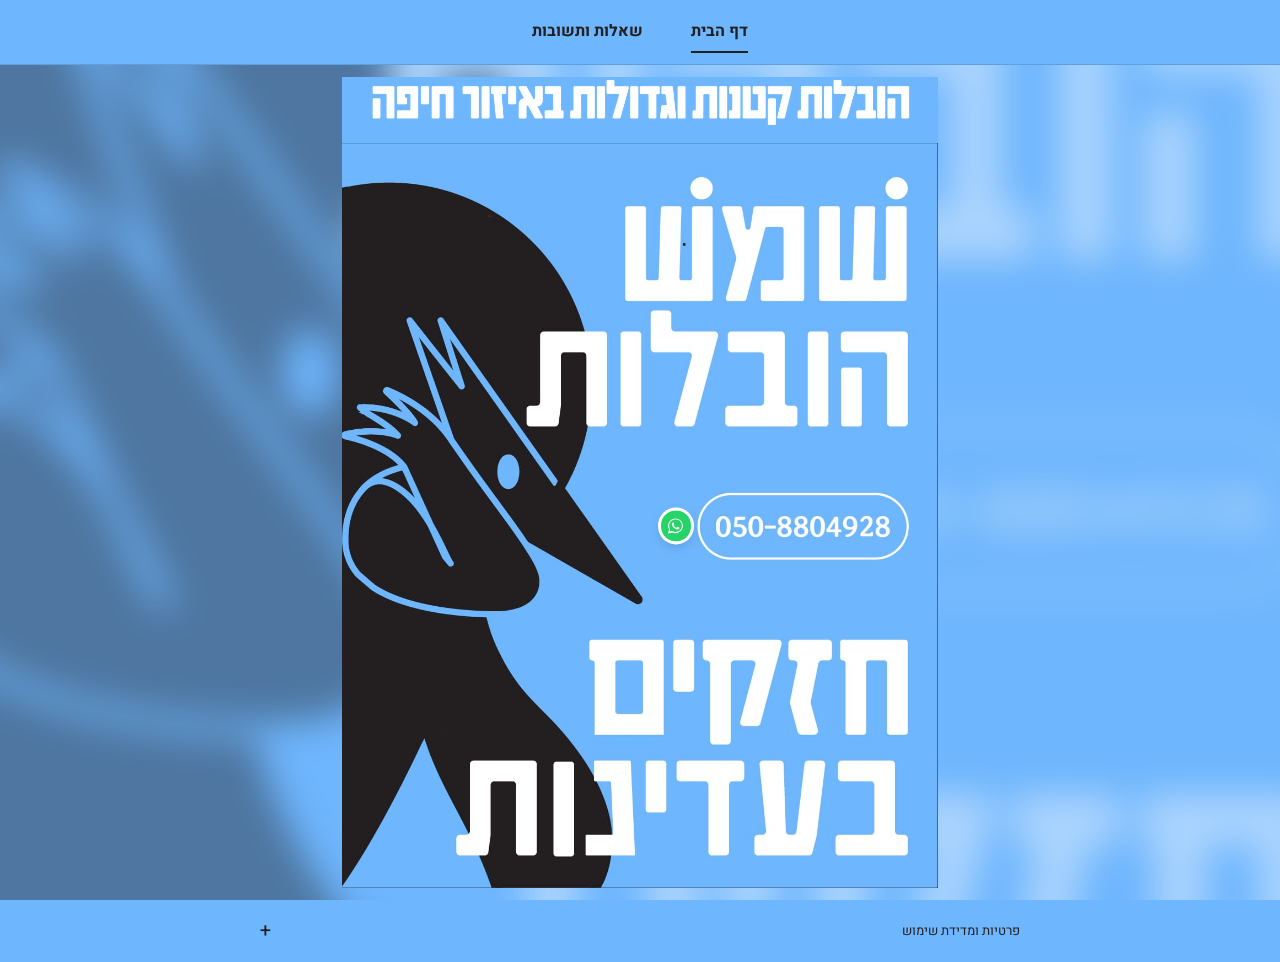
==== commit 535c579a: "Simplify FAQ and remove Values tab" ====
--- a/index.html
+++ b/index.html
@@ -20,7 +20,6 @@
     <nav class="page-nav" aria-label="ניווט ראשי">
       <a href="#home" data-panel-link="home" aria-current="page">דף הבית</a>
       <a href="#faq" data-panel-link="faq">שאלות ותשובות</a>
-      <a href="#values" data-panel-link="values">ערכים</a>
     </nav>
   </header>
   <main id="main" tabindex="-1">
@@ -39,25 +38,12 @@
         <h2 id="faq-title">שאלות ותשובות</h2>
         <p class="section-intro">כמה דברים שכדאי לדעת לפני ההובלה.</p>
         <div class="faq-list">
-        <details><summary>אילו דירות אתם מובילים?<span aria-hidden="true">+</span></summary><p>אנחנו מבצעים הובלות של דירות חדר, 2 חדרים ו־3 חדרים. שלחו פירוט של התכולה כדי שנוכל להכין הצעת מחיר למעבר שלכם.</p></details>
-        <details><summary>באילו אזורים אתם עובדים?<span aria-hidden="true">+</span></summary><p>הבסיס שלנו בחיפה. אזור השירות כולל את חיפה והקריות, ומגיע עד קריית טבעון (כולל) במזרח, עד עכו (לא כולל) בצפון ועד פרדס חנה (כולל) בדרום. אנחנו משרתים את כל יישובי חוף הכרמל. גם כתובת האיסוף וגם כתובת היעד צריכות להיות בתוך אזור השירות.</p></details>
-        <details><summary>אפשר להזמין פירוק והרכבה בלבד?<span aria-hidden="true">+</span></summary><p>פירוק והרכבת רהיטים זמינים כחלק מההובלה. אנחנו לא מבצעים עבודות הנדימן או הרכבה בנפרד.</p></details>
+        <details><summary>אתם עושים גם הובלות קטנות?<span aria-hidden="true">+</span></summary><p>כן. אנחנו מובילים גם פריט אחד או כמה פריטים, כמו ספה, כורסה, שולחן או כמה ארגזים. שלחו לנו תמונות, את מיקומי האיסוף והיעד ואת התאריך הרצוי בוואטסאפ לקבלת הצעת מחיר.</p></details>
+        <details><summary>באילו אזורים אתם עובדים?<span aria-hidden="true">+</span></summary><p>הבסיס שלנו בחיפה. אזור השירות כולל את חיפה והקריות, ומגיע עד קריית טבעון במזרח, עד עכו בצפון ועד פרדס חנה בדרום. בנוסף, אנחנו משרתים את כל יישובי חוף הכרמל. גם כתובת האיסוף וגם כתובת היעד צריכות להיות בתוך אזור השירות.</p></details>
+        <details><summary>האם אתם עושים פירוק והרכבה?<span aria-hidden="true">+</span></summary><p>כן, במחיר נוסף.</p></details>
         <details><summary>איך נקבע מחיר ההובלה?<span aria-hidden="true">+</span></summary><p>ההצעה ניתנת לפי התכולה, מיקומי האיסוף והיעד, תנאי הגישה והצורך בפירוק והרכבה. שלחו את הפרטים והתמונות בוואטסאפ לקבלת הצעה.</p></details>
         </div>
         <a class="contact-button" href="https://wa.me/972508804928?text=%D7%A9%D7%9C%D7%95%D7%9D%20%D7%A9%D7%9E%D7%A9%20%D7%94%D7%95%D7%91%D7%9C%D7%95%D7%AA%2C%20%D7%90%D7%A9%D7%9E%D7%97%20%D7%9C%D7%94%D7%A6%D7%A2%D7%AA%20%D7%9E%D7%97%D7%99%D7%A8%20%D7%9C%D7%94%D7%95%D7%91%D7%9C%D7%94%20%D7%91%D7%90%D7%96%D7%95%D7%A8%20%D7%94%D7%A9%D7%99%D7%A8%D7%95%D7%AA%20%D7%A9%D7%9C%D7%9B%D7%9D." data-contact="whatsapp" data-placement="faq" target="_blank" rel="noopener noreferrer">נשארה שאלה? דברו איתנו בוואטסאפ <span aria-hidden="true">↖</span></a>
-      </div>
-    </section>
-    <section class="content-panel" id="values" data-panel aria-labelledby="values-title">
-      <div class="content-inner">
-        <p class="section-kicker">שמש הובלות · חזקים בעדינות</p>
-        <h2 id="values-title">ערכים</h2>
-        <p class="section-intro">מאחורי כל ארגז יש משהו שחשוב למישהו.</p>
-        <div class="values-list">
-          <article><span class="value-number" aria-hidden="true">01</span><div><h3>כבוד לדברים שלכם</h3><p>ספה, שולחן או ארגז זיכרונות — אנחנו מאמינים שלכל חפץ מגיע יחס אכפתי, בכל שלב בדרך.</p></div></article>
-          <article><span class="value-number" aria-hidden="true">02</span><div><h3>תקשורת ברורה</h3><p>הובלה טובה מתחילה בתיאום ציפיות. חשוב לנו לדבר על הפרטים, לענות על שאלות ולתכנן יחד את המעבר.</p></div></article>
-          <article><span class="value-number" aria-hidden="true">03</span><div><h3>אנשים לפני ארגזים</h3><p>מעבר הוא שינוי, גם כשמעבירים רק פריט אחד. סבלנות, הקשבה ויחס אישי הם הדרך שבה אנחנו רוצים לעבוד.</p></div></article>
-        </div>
-        <a class="contact-button" href="https://wa.me/972508804928?text=%D7%A9%D7%9C%D7%95%D7%9D%20%D7%A9%D7%9E%D7%A9%20%D7%94%D7%95%D7%91%D7%9C%D7%95%D7%AA%2C%20%D7%90%D7%A9%D7%9E%D7%97%20%D7%9C%D7%94%D7%A6%D7%A2%D7%AA%20%D7%9E%D7%97%D7%99%D7%A8%20%D7%9C%D7%94%D7%95%D7%91%D7%9C%D7%94%20%D7%91%D7%90%D7%96%D7%95%D7%A8%20%D7%94%D7%A9%D7%99%D7%A8%D7%95%D7%AA%20%D7%A9%D7%9C%D7%9B%D7%9D." data-contact="whatsapp" data-placement="values" target="_blank" rel="noopener noreferrer">בואו נדבר על ההובלה שלכם <span aria-hidden="true">↖</span></a>
       </div>
     </section>
   </main>
--- a/styles.css
+++ b/styles.css
@@ -8,7 +8,7 @@
 a,summary{-webkit-tap-highlight-color:transparent}
 a:focus-visible,summary:focus-visible{outline:3px solid var(--ink);outline-offset:5px}
 [hidden]{display:none!important}
-h1,h2,h3,p{margin:0}
+h1,h2,p{margin:0}
 .skip-link{position:fixed;top:10px;right:10px;transform:translateY(-160%);z-index:50;background:#fff;padding:10px 20px}
 .skip-link:focus{transform:translateY(0)}
 .site-header{position:sticky;top:0;z-index:10;background:var(--blue);border-bottom:1px solid rgb(35 31 32 / 16%)}
@@ -103,11 +103,6 @@
 .faq-list details>p{max-width:690px;padding:0 0 25px 24px}
 .contact-button{display:inline-flex;justify-content:center;align-items:center;gap:20px;max-width:100%;margin-top:36px;padding:15px 24px;border-radius:999px;background:var(--ink);color:#fff;font-size:16px;font-weight:700;line-height:1.7;text-decoration:none}
 .contact-button:hover{background:#3b3538}
-.values-list{border-top:1px solid rgb(35 31 32 / 35%)}
-.values-list article{display:flex;gap:30px;padding:28px 0;border-bottom:1px solid rgb(35 31 32 / 35%)}
-.value-number{font-size:14px;padding-top:5px}
-h3{font-size:25px;line-height:1.35;margin-bottom:10px}
-.values-list p{max-width:625px}
 .site-footer{padding:12px 24px;background:var(--blue)}
 .analytics-notice{max-width:760px;margin-inline:auto;font-size:13px}
 .analytics-notice summary{padding:8px 0;font-size:13px}
@@ -115,5 +110,5 @@
 .analytics-notice p{padding:10px 0 12px;line-height:1.8}
 .analytics-notice a{text-underline-offset:3px}
 @media(max-aspect-ratio:4/5){.poster-group{width:100vw}}
-@media(max-width:600px){:root{--nav-height:58px}.page-nav{gap:24px}.page-nav a{font-size:14px}.content-panel{padding:38px 22px 48px}.section-kicker{font-size:13px}.section-intro{font-size:17px;margin-top:16px;margin-bottom:28px}.faq-list summary{font-size:17px;padding-block:20px}.faq-list details>p,.values-list p{font-size:16px}.values-list article{gap:20px;padding-block:24px}h3{font-size:22px}.contact-button{font-size:14px;padding:14px 19px;gap:12px}.site-footer{padding-inline:22px}}
+@media(max-width:600px){:root{--nav-height:58px}.page-nav{gap:24px}.page-nav a{font-size:14px}.content-panel{padding:38px 22px 48px}.section-kicker{font-size:13px}.section-intro{font-size:17px;margin-top:16px;margin-bottom:28px}.faq-list summary{font-size:17px;padding-block:20px}.faq-list details>p{font-size:16px}.contact-button{font-size:14px;padding:14px 19px;gap:12px}.site-footer{padding-inline:22px}}
 @media(prefers-reduced-motion:reduce){*,*::before,*::after{transition:none!important}}
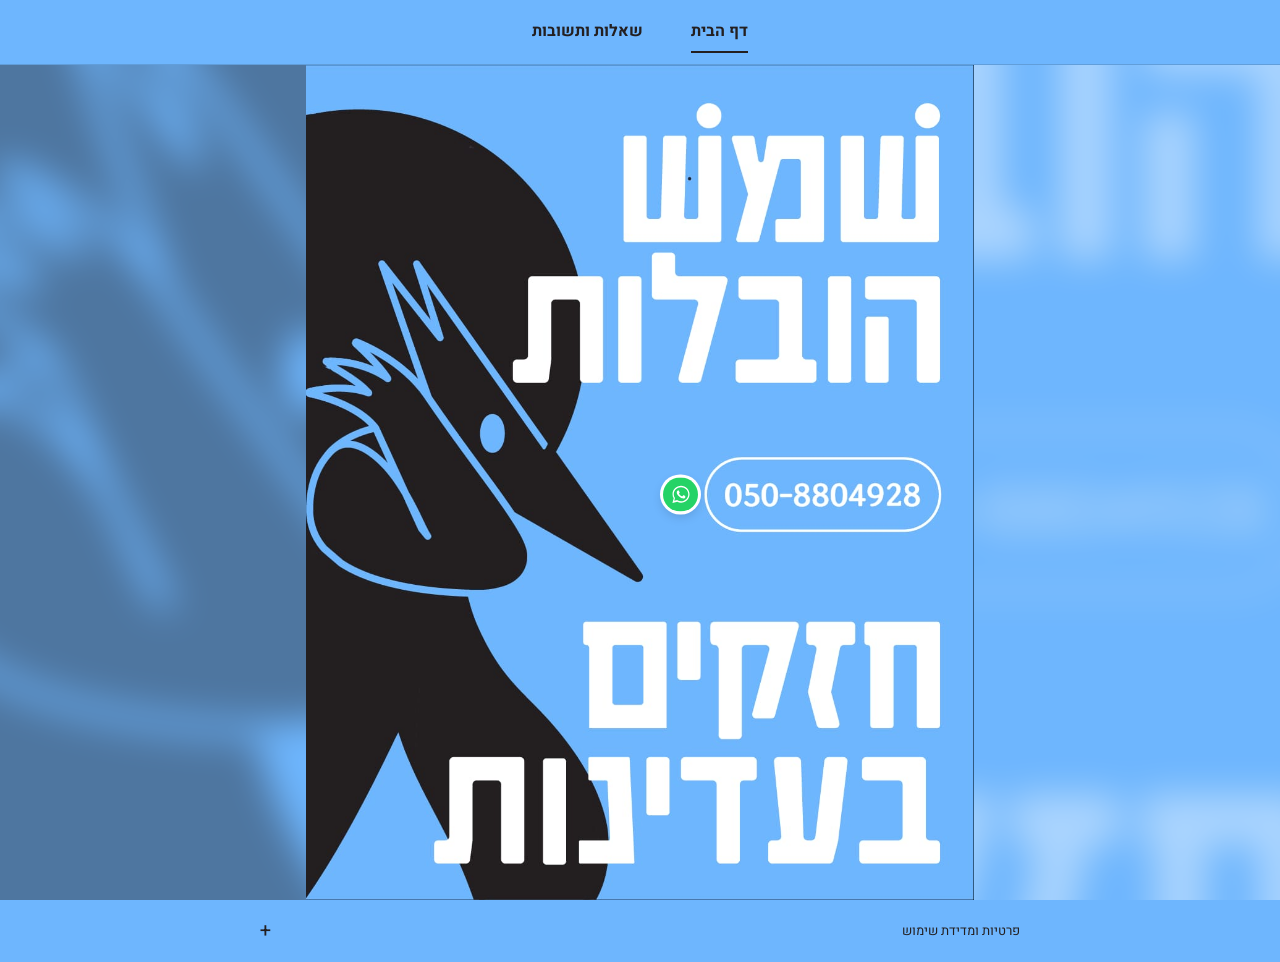
==== commit 1238e3f3: "Restore original poster proportions without headline strip" ====
--- a/index.html
+++ b/index.html
@@ -25,7 +25,7 @@
   <main id="main" tabindex="-1">
     <section class="page" id="home" data-panel aria-labelledby="hero-title">
       <div class="poster-group">
-        <h1 class="poster-headline" id="hero-title"><span class="visually-hidden">הובלות קטנות וגדולות באיזור חיפה</span><img src="shemesh-headline.png" width="2172" height="724" alt="" aria-hidden="true"></h1>
+        <h1 class="visually-hidden" id="hero-title">הובלות קטנות וגדולות באיזור חיפה</h1>
         <div class="poster">
           <img class="poster-image" src="shemesh-original.jpg" width="1081" height="1351" alt="שמש הובלות — חזקים בעדינות — 050-8804928" fetchpriority="high">
           <a class="whatsapp-link" href="https://wa.me/972508804928?text=%D7%A9%D7%9C%D7%95%D7%9D%20%D7%A9%D7%9E%D7%A9%20%D7%94%D7%95%D7%91%D7%9C%D7%95%D7%AA%2C%20%D7%90%D7%A9%D7%9E%D7%97%20%D7%9C%D7%94%D7%A6%D7%A2%D7%AA%20%D7%9E%D7%97%D7%99%D7%A8%20%D7%9C%D7%94%D7%95%D7%91%D7%9C%D7%94%20%D7%91%D7%90%D7%96%D7%95%D7%A8%20%D7%94%D7%A9%D7%99%D7%A8%D7%95%D7%AA%20%D7%A9%D7%9C%D7%9B%D7%9D." title="חזקים בעדינות" data-tooltip="לחץ כאן כדי לקבוע הובלה" aria-label="שליחת וואטסאפ לשמש הובלות 050-8804928" data-contact="whatsapp" data-placement="artwork" target="_blank" rel="noopener noreferrer"></a>
@@ -38,10 +38,11 @@
         <h2 id="faq-title">שאלות ותשובות</h2>
         <p class="section-intro">כמה דברים שכדאי לדעת לפני ההובלה.</p>
         <div class="faq-list">
-        <details><summary>אתם עושים גם הובלות קטנות?<span aria-hidden="true">+</span></summary><p>כן. אנחנו מובילים גם פריט אחד או כמה פריטים, כמו ספה, כורסה, שולחן או כמה ארגזים. שלחו לנו תמונות, את מיקומי האיסוף והיעד ואת התאריך הרצוי בוואטסאפ לקבלת הצעת מחיר.</p></details>
-        <details><summary>באילו אזורים אתם עובדים?<span aria-hidden="true">+</span></summary><p>הבסיס שלנו בחיפה. אזור השירות כולל את חיפה והקריות, ומגיע עד קריית טבעון במזרח, עד עכו בצפון ועד פרדס חנה בדרום. בנוסף, אנחנו משרתים את כל יישובי חוף הכרמל. גם כתובת האיסוף וגם כתובת היעד צריכות להיות בתוך אזור השירות.</p></details>
+        <details><summary>אתם עושים גם הובלות קטנות?<span aria-hidden="true">+</span></summary><p>כן. אנחנו מובילים גם פריט אחד או כמה פריטים, כמו ספה, כורסה, שולחן או כמה ארגזים.</p></details>
+        <details><summary>באילו אזורים אתם עובדים?<span aria-hidden="true">+</span></summary><p>הבסיס שלנו בחיפה. אזור השירות כולל את חיפה והקריות, ומגיע עד קריית טבעון במזרח, עד עכו בצפון ועד פרדס חנה בדרום. בנוסף, אנחנו משרתים את כל יישובי חוף הכרמל. מספיק שכתובת האיסוף או כתובת הפריקה נמצאת באזור השירות. למשל, גם הובלה מחיפה לירושלים אפשרית.</p></details>
         <details><summary>האם אתם עושים פירוק והרכבה?<span aria-hidden="true">+</span></summary><p>כן, במחיר נוסף.</p></details>
-        <details><summary>איך נקבע מחיר ההובלה?<span aria-hidden="true">+</span></summary><p>ההצעה ניתנת לפי התכולה, מיקומי האיסוף והיעד, תנאי הגישה והצורך בפירוק והרכבה. שלחו את הפרטים והתמונות בוואטסאפ לקבלת הצעה.</p></details>
+        <details><summary>האם אתם מציעים גם שירות אריזה?<span aria-hidden="true">+</span></summary><p>כן. אנחנו מציעים אריזה כשירות נפרד מההובלה: מגיעים ואורזים הכול בארגזים בצורה מסודרת ומוקפדת.</p></details>
+        <details><summary>איך נקבע מחיר ההובלה?<span aria-hidden="true">+</span></summary><p>ההצעה ניתנת לפי התכולה, מיקומי האיסוף והיעד, תנאי הגישה והצורך בפירוק והרכבה.</p></details>
         </div>
         <a class="contact-button" href="https://wa.me/972508804928?text=%D7%A9%D7%9C%D7%95%D7%9D%20%D7%A9%D7%9E%D7%A9%20%D7%94%D7%95%D7%91%D7%9C%D7%95%D7%AA%2C%20%D7%90%D7%A9%D7%9E%D7%97%20%D7%9C%D7%94%D7%A6%D7%A2%D7%AA%20%D7%9E%D7%97%D7%99%D7%A8%20%D7%9C%D7%94%D7%95%D7%91%D7%9C%D7%94%20%D7%91%D7%90%D7%96%D7%95%D7%A8%20%D7%94%D7%A9%D7%99%D7%A8%D7%95%D7%AA%20%D7%A9%D7%9C%D7%9B%D7%9D." data-contact="whatsapp" data-placement="faq" target="_blank" rel="noopener noreferrer">נשארה שאלה? דברו איתנו בוואטסאפ <span aria-hidden="true">↖</span></a>
       </div>
--- a/styles.css
+++ b/styles.css
@@ -18,11 +18,9 @@
 .page-nav a:hover::after,.page-nav a[aria-current="page"]::after{transform:scaleX(1)}
 .page{position:relative;display:grid;min-height:calc(100svh - var(--nav-height) - 1px);overflow:hidden;place-items:center;background:var(--blue)}
 .page::before{content:'';position:absolute;inset:-6vmax;background:url('shemesh-original.jpg') center / cover no-repeat;filter:blur(18px);opacity:.42;transform:scale(1.04)}
-.poster-group{position:relative;width:min(100vw,calc((100svh - var(--nav-height) - 32px) / 1.35));background:var(--blue);isolation:isolate}
-.poster{position:relative;width:100%;aspect-ratio:4/5}
-.poster-image{display:block;width:100%;height:100%;object-fit:cover}
-.poster-headline{position:relative;width:93%;aspect-ratio:11/1;margin:0 auto 16px;overflow:hidden;mix-blend-mode:screen}
-.poster-headline img{position:absolute;display:block;width:100%;height:auto;left:0;top:50%;transform:translateY(-47.5%)}
+.poster-group{position:relative;width:min(100%,calc((100svh - var(--nav-height) - 1px) * 1081 / 1351))}
+.poster{position:relative;width:100%;aspect-ratio:1081/1351}
+.poster-image{display:block;width:100%;height:auto}
 .visually-hidden{position:absolute;width:1px;height:1px;padding:0;margin:-1px;overflow:hidden;clip-path:inset(50%);white-space:nowrap;border:0}
     .whatsapp-link {
       position: absolute;
@@ -109,6 +107,5 @@
 .analytics-notice summary span{font-size:20px}
 .analytics-notice p{padding:10px 0 12px;line-height:1.8}
 .analytics-notice a{text-underline-offset:3px}
-@media(max-aspect-ratio:4/5){.poster-group{width:100vw}}
 @media(max-width:600px){:root{--nav-height:58px}.page-nav{gap:24px}.page-nav a{font-size:14px}.content-panel{padding:38px 22px 48px}.section-kicker{font-size:13px}.section-intro{font-size:17px;margin-top:16px;margin-bottom:28px}.faq-list summary{font-size:17px;padding-block:20px}.faq-list details>p{font-size:16px}.contact-button{font-size:14px;padding:14px 19px;gap:12px}.site-footer{padding-inline:22px}}
 @media(prefers-reduced-motion:reduce){*,*::before,*::after{transition:none!important}}
